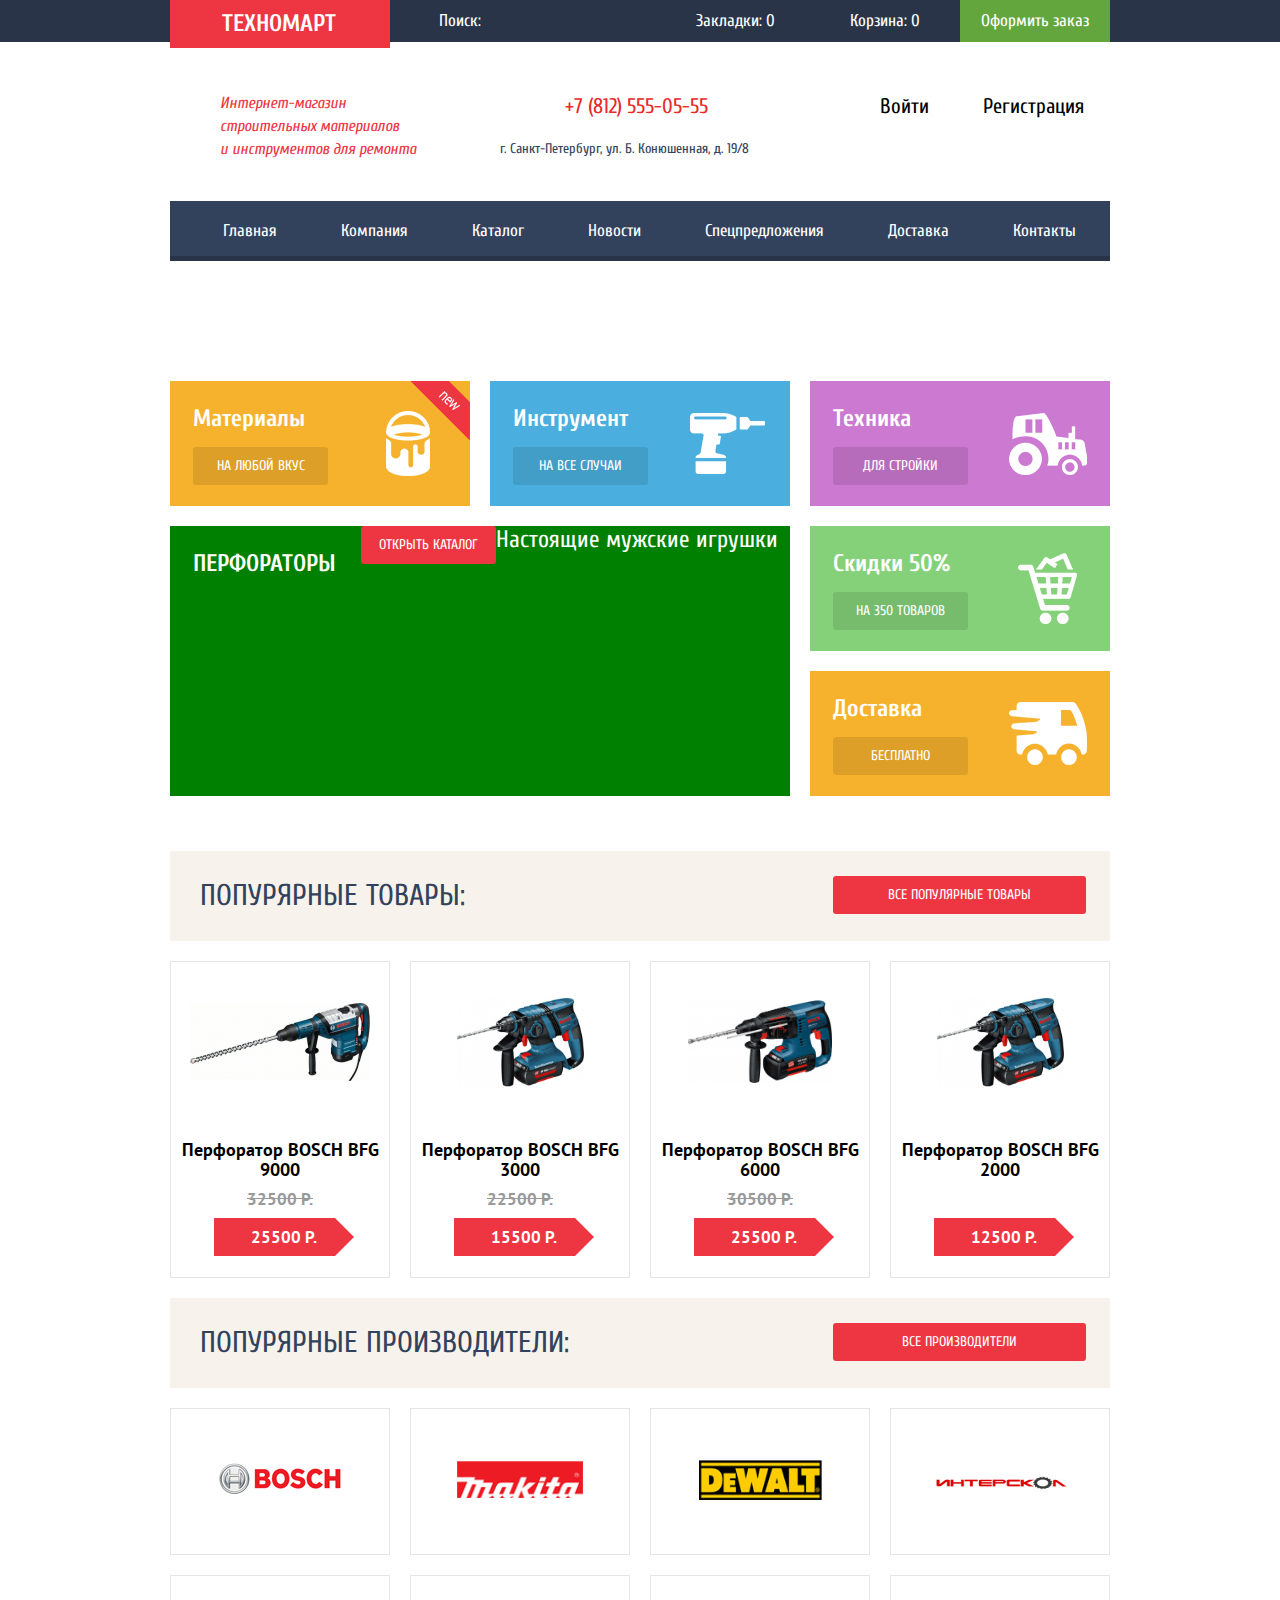
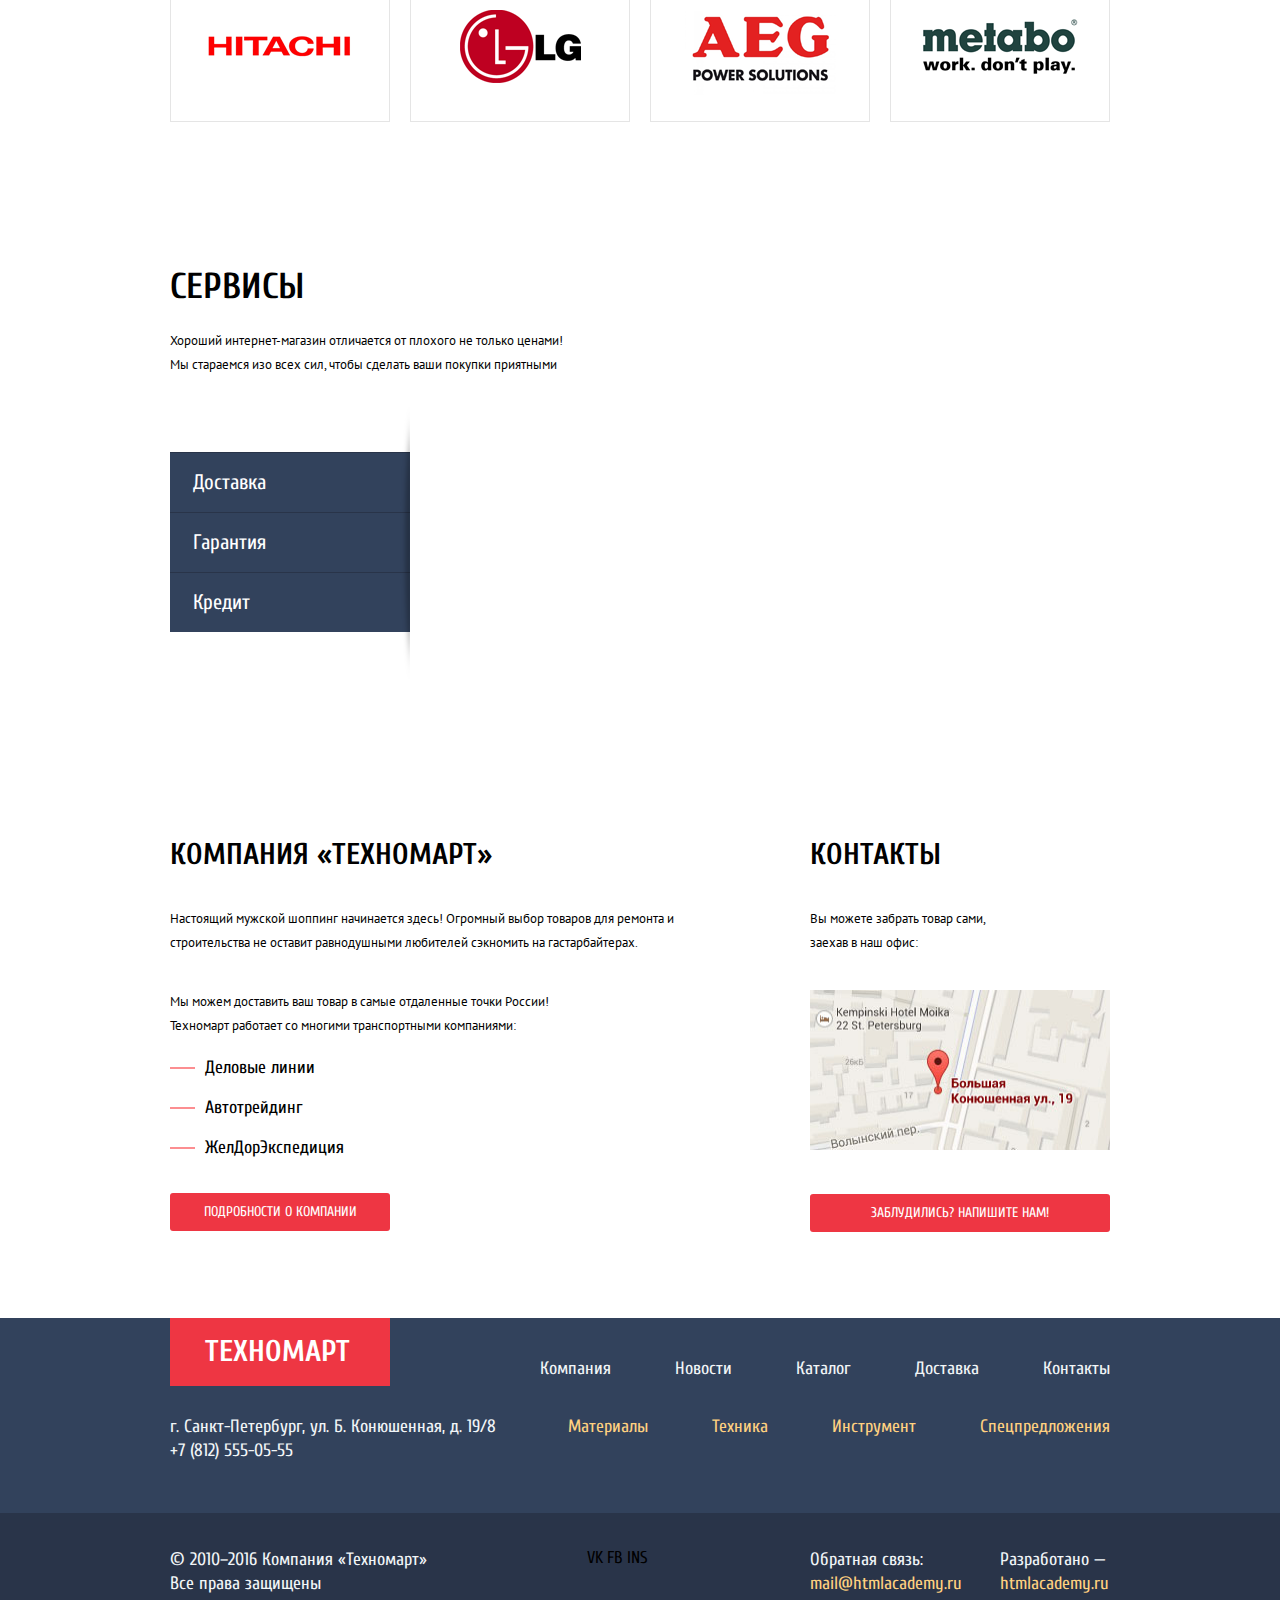
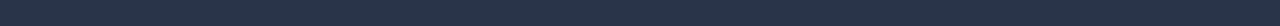
==== index.html @ 3b27ff7b "Revert "Revert "add: hovers, active""" ====
<!DOCTYPE HTML>
	<html lang="ru">
	<head>
		<meta charset="utf-8">
		<title>Техномарт</title>
		<link rel="stylesheet" type="text/css" href="css/style.css">
		<link href="https://fonts.googleapis.com/css?family=Cuprum" rel="stylesheet">
		<link href="https://fonts.googleapis.com/css?family=PT+Sans" rel="stylesheet">
	</head>
	<body>
		<header class="main-header">
			<div class="container">
				<div class="Order-menu fixclear">
					<div class="logo">ТЕХНОМАРТ</div>
					<form>
						<input type="search" name="search" class="search" placeholder="Поиск:"> 
					</form>
					<ul>
						<li><a href="#">Закладки: 0</a></li>
						<li><a href="#">Корзина: 0</a></li>
						<li><a href="#">Оформить заказ</a></li>
					</ul>
				</div>
			</div>
		</header>
		<article class="info-block fixclear">
			<div class="container">
				<section class="info-site">
					Интернет-магазин строительных материалов<br> и инструментов для ремонта 
				</section>
				<section class="info-address">
					<span>+7 (812) 555-05-55</span>
					<p>г. Санкт-Петербург, ул. Б. Конюшенная, д. 19/8</p>
				</section>
				<section class="user-block">
					<a href="#">Войти</a>
					<a href="#">Регистрация</a>
				</section>
			</div>
		</article>
			<div class="container">
				<nav class="main-menu">
					<ul>
						<li><a href="#">Главная</a></li>
						<li><a href="#">Компания</a></li>
						<li><a href="#">Каталог</a></li>
						<li><a href="#">Новости</a></li>
						<li><a href="#">Спецпредложения</a></li>
						<li><a href="#">Доставка</a></li>
						<li><a href="#">Контакты</a></li>
					</ul>
				</nav>
			</div>
		<main>
			<div class="container fixclear">
				<section class="services">
					<div class="services-Materials">
						<h2>Материалы</h2>
						<div></div>
						<a href="#">на любой вкус</a>
					</div>
					<div class="services-instrument">
						<h2>Инструмент</h2>
						<div></div>
						<a href="#">НА ВСЕ СЛУЧАИ</a>						
					</div>
					<div class="services-mechanism">
						<h2>Техника</h2>
						<div></div>
						<a href="#">для стройки</a>						
					</div>
					<div class="services-slider">
						<h2>ПЕРФОРАТОРЫ</h2>
						<span>Настоящие мужские игрушки</span>
						<a class="btn-slider" href="#">ОТКРЫТЬ КАТАЛОГ</a>
					</div>
					<div class="services-discounts">
						<h2>Скидки 50%</h2>
						<div></div>
						<a href="#">На 350 ТОВАРОВ</a>						
					</div>
					<div class="services-delivery">
						<h2>Доставка</h2>
						<div></div>
						<a href="#">бесплатно</a>						
					</div>
				</section>
			</div>
			<div class="container">
				<article class="products">
					<header class="products-header fixclear">
						<h2>Попурярные товары:</h2>
						<a class="btn" href="#">Все популярные товары</a>
					</header>
					<section class="products-items fixclear">
						<div class="goods">
							<div class="goods-img">
								<img src="img/snippet-32961.png" width="180" height="160">
							</div>
							<div class="goods-shade">
								<a href="#">КУПИТЬ</a>
								<a href="#">В ЗАКЛАДКИ</a>
							</div>
							<h3>Перфоратор BOSCH BFG 9000</h3>
							<span>32500 Р.</span>
							<b class="price">25500 Р.</b>
						</div>
						<div class="goods">
							<div class="goods-img">
								<img src="img/snippet-18927.png" width="127" height="113">
							</div>
							<div class="goods-shade">
								<a href="#">КУПИТЬ</a>
								<a href="#">В ЗАКЛАДКИ</a>
							</div>
							<h3>Перфоратор BOSCH BFG 3000</h3>
							<span>22500 Р.</span>
							<b class="price">15500 Р.</b>
						</div>
						<div class="goods">
							<div class="goods-img">
								<img src="img/snippet-945.png" width="144" height="128">
							</div>
							<div class="goods-shade">
								<a href="#">КУПИТЬ</a>
								<a href="#">В ЗАКЛАДКИ</a>
							</div>
							<h3>Перфоратор BOSCH BFG 6000</h3>
							<span>30500 Р.</span>
							<b class="price">25500 Р.</b>
						</div>
						<div class="goods">
							<div class="goods-img">
								<img src="img/snippet-18927.png" width="127" height="113">
							</div>
							<div class="goods-shade">
								<a href="#">КУПИТЬ</a>
								<a href="#">В ЗАКЛАДКИ</a>
							</div>
							<h3>Перфоратор BOSCH BFG 2000</h3>
							<b class="price">12500 Р.</b>
						</div>
					</section>
				</article>
				<section class="Manufacturers">
					<header class="Manufacturers-header fixclear">
						<h2>Попурярные производители:</h2>
						<a class="btn" href="#">Все производители</a>
					</header>
					<section class="Manufacturers-items fixclear">
						<a href="#"><div><img src="img/654365.png"></div></a>
						<a href="#"><div><img src="img/23213.png" width="126" height="37"></div></a>
						<a href="#"><div><img src="img/123.png" width="123" height="40"></div></a>
						<a href="#"><div><img src="img/43534.png" width="146" height="44"></div></a>
						<a href="#"><div><img src="img/2344564.png" width="169" height="31"></div></a>
						<a href="#"><div><img src="img/lg.png" width="121" height="73"></div></a>
						<a href="#"><div><img src="img/aeg.png" width="151" height="96"></div></a>
						<a href="#"><div><img src="img/meta.png" width="204" height="69"></div></a>
					</section>
				</section>
			</div>
			<div class="container">
				<section class="service">
					<h2>Сервисы</h2>
					<p>Хороший интернет-магазин отличается от плохого не только ценами! Мы стараемся изо всех сил, чтобы сделать ваши покупки приятными</p>
					<ul class="service-menu">
						<li><a href="#">Доставка</a>
							<ul>
								<li class="sub-menu">
									<h3>Доставка</h3>
									<p>Мы с удовольствием доставим ваш товар прямо<br> к вашему подъезду совершенно бесплатно!<br> Ведь мы неплохо заработаем,<br> поднимая его на ваш на этаж!</p>
									<img class="car" src="img/car.png">
								</li>
							</ul>
						</li>
						<li><a href="#">Гарантия</a></li>
						<li><a href="#">Кредит</a></li>
					</ul>
				</section>
			</div>
			<div class="container">
				<article class="company fixclear">
					<section class="info-company">
						<h2>КОМПАНИЯ «Техномарт»</h2>
						<p>Настоящий мужской шоппинг начинается здесь! Огромный выбор товаров для ремонта и строительства не оставит равнодушными любителей сэкномить на гастарбайтерах.</p>
						<p>Мы можем доставить ваш товар в самые отдаленные точки России!<br> Техномарт работает со многими транспортными компаниями:</p>
						<ul>
							<li>Деловые линии</li>
							<li>Автотрейдинг</li>
							<li>ЖелДорЭкспедиция</li>
						</ul>
						<a class="btn" href="#">Подробности о компании</a>
					</section>
					<section class="info-contact">
						<h2>КОНТАКТЫ</h2>
						<p>Вы можете забрать товар сами,<br> заехав в наш офис:</p>
						<img src="img/map.jpg" width="300" height="160">
						<a class="btn" href="#">Заблудились? Напишите нам!</a>
					</section>
				</article>
			</div>
		</main>
		<footer class="footer-main">
			<div class="container">
				<div class="footer-меню-first fixclear">
					<div class="logo">ТЕХНОМАРТ</div>
					<ul>
						<li><a href="#">Компания</a></li>
						<li><a href="#">Новости</a></li>
						<li><a href="#">Каталог</a></li>
						<li><a href="#">Доставка</a></li>
						<li><a href="#">Контакты</a></li>
					</ul>
				</div>
				<div class="footer-меню-second fixclear">
					<span>г. Санкт-Петербург, ул. Б. Конюшенная, д. 19/8<br>+7 (812) 555-05-55</span>
					<ul>
						<li><a href="#">Материалы</a></li>
						<li><a href="#">Техника</a></li>
						<li><a href="#">Инструмент</a></li>
						<li><a href="#">Спецпредложения</a></li>
					</ul>
				</div>
				<div class="footer-меню-third fixclear">
					<div>
						<p>© 2010–2016 Компания «Техномарт»<br>Все права защищены</p>
					</div>
					<div class="social">
						VK
						FB
						INS
					</div>
					<div class="Feedback">
						<div>
							<span>Обратная связь:</span>
							<a href="#">mail@htmlacademy.ru</a>
						</div>
						<div>
							<span>Разработано —</span>
							<a href="#">htmlacademy.ru</a>
						</div>
					</div>
				</div>
			</div>
		</footer>
	</body>
	</html>
---- css/style.css ----
body{
	padding: 0;
	margin: 0;
	font-family: 'Cuprum', sans-serif;
	font-size: 17px;	
}
.container{
	width: 940px;
	padding: 0 10px;
	margin: 0 auto;
}
.main-header{
	padding: 0;
	margin: 0;
	background: #293449;
}
.logo {
	float: left;
	width: 168px;
	padding-top: 12px;
	padding-bottom: 12px;
	padding-left: 52px;
	font-size: 24px;
	font-weight: bold;
	line-height: 24px;
	background: #ee3643;
	color: #ffffff;
}
.Order-menu .logo{
	position: absolute;
}
.search {
	float: left;
	width: 270px;
	margin-left: 220px;
	padding-left: 49px;
	padding-top: 12px;
	padding-bottom: 12px;
	padding-right: 0;
	border: none;
	font-family: 'Cuprum', sans-serif;
	font-size: 17px;
	line-height: 18px;
	background: #293449;
}
.search::-webkit-input-placeholder {
	color: #ffffff;
}
.search:hover,
.Order-menu a:hover {
	background: #212a3a;
}
.search:focus {
	background: #ffffff;
	outline-color: #ffffff;
}
.search:focus::-webkit-input-placeholder {
	color: transparent;
}
.Order-menu ul{
	float: left;
	width: 450px;
}
.Order-menu li{
	float: left;
	list-style: none;
}
.Order-menu a{
	display: block;
	width: 150px;
	padding-top: 12px;
	padding-bottom: 12px;
	line-height: 18px;
	text-align: center;
	color: #ffffff;
}
.Order-menu a:active {
	opacity: 0.4;
}
.Order-menu li:last-child a{
	background: #63a63e;
}
.Order-menu li:last-child a:hover{
	background: #5fbb2d;
}
.Order-menu li:last-child a:active {
	background: #518534;
}
a{
	text-decoration: none;
}
.fixclear::after{
	content: "";
	display: table;
	clear: both;
}
.info-site {
	float: left;
	padding-left: 50px;
	padding-right: 50px;
	padding-top: 50px;
	padding-bottom: 40px;
	width: 200px;
	font-style: italic;
	font-size: 16px;
	line-height: 23px;
	color: #ee3643;
}
.info-address {
	float: left;
	margin: 0 20px;
	padding-top: 55px;
	padding-left: 10px;
	padding-right: 35px;
	width: 255px;
}
.info-address span {
	margin-left: 65px;
	font-size: 21px;
	line-height: 18px;
	color: #e9292a;
}
.info-address p {
	margin-top: 20px;
	font-size: 14px;
	line-height: 24px;
	color: #32425c;
}
.user-block {
	float: left;
	padding-top: 55px;
	padding-left: 70px;
	padding-right: 25px;
}
.user-block a {
	font-size: 21px;
	line-height: 18px;
	color: #000000;
}
.user-block a:last-child {
	padding-left: 50px; 
}
.main-menu {
	background: #32425c;
	box-shadow: inset 0 -5px 0 0 #293449;
}
.main-menu ul,
.Order-menu ul{
	margin: 0;
	padding: 0;
}
.main-menu li {
	display: inline-block;
}
.main-menu a{
	display: block;
	padding-right: 30px;
	padding-left: 30px;
	height: 60px;
	vertical-align: middle;
	text-align: center;
	font-size: 17px;
	line-height: 60px;
	color: #ffffff;
}
.main-menu li:first-child a{
	padding-left: 53px;
}
.main-menu li:last-child a{
	padding-right: 34px;
}
.main-menu a:hover {
	background: #293449;
}
.main-menu a:active {
	background: #1d2739;
}
.services {
	margin-top: 120px;	
}
.services div {
	position: relative;
	float: left;
	width: 300px;
	min-height: 125px;
	margin-right: 20px;
	margin-bottom: 20px;
	font-size: 24px;
	color: #ffffff;
}
.services .services-Materials {
	background: #f6b22d;
}
.services .services-instrument {
	background: #4aafde;
}
.services .services-mechanism {
	margin-right: 0;
	background: #cc79d1;
}
.services .services-slider {
	width: 620px;
	height: 270px;
	background: green;
}
.services .services-discounts {
	margin-right: 0;
	background: #85d179;
}
.services .services-delivery {
	margin-right: 0;
	background: #f6b22d;
}
.services h2:first-of-type {
	float: left;
	margin: 0;
	padding-top: 23px;
	padding-left: 23px;
	padding-bottom: 13px;
	font-size: 24px;
	line-height: 30px;
	font-weight: bold;
}
.services a:first-of-type {
	float: left;
	width: 135px;
	padding-top: 10px;
	padding-bottom: 10px;
	margin-left: 23px;
	background: rgba(0, 0, 0, 0.1);
	border-radius: 3px;
	font-size: 14px;
	line-height: 18px;
	color: #ffffff;
	text-transform: uppercase;
	text-align: center;
}
.services a.btn-slider {
	margin-left: 25px;
	background: #ee3643;
}
.services a:first-of-type:hover {
	background: rgba(0, 0, 0, 0.2);
}
.services a:first-of-type:active {
	background: rgba(0, 0, 0, 0.3);
}
.services div div {
	float: right;
	margin: 0;
	width: 125px;
	min-height: 125px;
}
.services-Materials div {
	background: 
		url(../img/jsdbf.png) no-repeat 50% 50%,
		url(../img/new2.png) no-repeat 100% 0;
}
.services-instrument div {
	background: url(../img/vcxv.png) no-repeat 50% 50%;
}
.services-mechanism div {
	background: url(../img/bvcbvb.png) no-repeat 50% 50%;
}
.services-discounts div {
	background: url(../img/qws.png) no-repeat 50% 50%;
}
.services-delivery div {
	background: url(../img/gf.png) no-repeat 50% 50%;
}
.products {
	margin-top: 35px;
}
.products-header, 
.Manufacturers-header {
	background: #f7f3ec;
}
.products-header h2,
.Manufacturers-header h2{
	float: left;
	margin: 0;
	padding-left: 30px;
	padding-top: 30px;
	padding-bottom: 30px;
	font-size: 30px;
	font-weight: normal;
	line-height: 30px;
	text-transform: uppercase;
	color: #32425c;
}
.btn {
	float: right;
	width: 253px;
	margin-top: 25px;
	margin-right: 24px;
	padding-top: 10px;
	padding-bottom: 10px;
	background: #ee3643;
	border-radius: 3px;
	font-size: 14px;
	line-height: 18px;
	text-transform: uppercase;
	text-align: center;
	color: #ffffff;
}
.btn:hover,
.services a.btn-slider:hover {
	background: #ca2c37;
}
.btn:active,
.services a.btn-slider:hover {
	background: #ba2732;
}
.products-items > div {
	float: left;
	width: 218px;
	margin-top: 20px;
	margin-right: 20px;
	border: 1px solid #e5e5e5;
}
.products-items div:last-child {
	margin-right: 0;
}
.goods:last-child{
	background: url("../img/new.png") no-repeat 100% 0;
}
.goods-img{
	display: flex;
	min-height: 160px;
	margin: 0;	
}
.goods-shade {
	display: none;
	margin-top: 45px;
	margin-bottom: 50px;
	margin-left: 42px;
	margin-right: 43px;
}
.goods-shade a {
	display: block;
	padding-top: 10px;
	padding-bottom: 11px;
	padding-right: 45px;
	border-radius: 3px;
	font-size: 14px;
	line-height: 17px;
	text-transform: uppercase;
}
.goods:hover .goods-img {
	display: none;
}
.goods:hover .goods-shade {
	display: block;
}
.goods:hover {
	box-shadow: 0 10px 25px 0 rgba(41, 52, 73, 0.5);
}
.goods-shade a:first-child {
	padding-left: 49px;
	background: #63a63e;
	box-shadow: inset 0 -3px 0 0 #367315;
	color: #ffffff;
}
.goods-shade a:last-child {
	margin-top: 7px;
	padding-left: 36px;
	padding-right: 29px;
	color: #32425c;
	box-shadow: 
		inset 3px 3px 0 0 #63a63e,
		inset -3px -3px 0 0 #63a63e; 	
}
.goods-shade a:first-child:hover {
	background: #5fbb2d;
}
.goods-shade a:first-child:active {
	background: #518534;
	box-shadow: none;
}
.goods-shade a:last-child:hover {
	box-shadow: 
		inset 3px 3px 0 0 #32425c,
		inset -3px -3px 0 0 #32425c; 
}
.goods-shade a:last-child:active {
	opacity: 0.3; 
}
.goods img {
	display: block;
	margin: auto;
}
.goods h3 {
	margin-bottom: 10px;
	font-family: 'PT Sans', sans-serif;
	font-size: 18px;
	font-weight: bold;
	line-height: 20px;
	text-align: center;
}
.goods span {
	display: block;
	font-family: 'PT Sans', sans-serif;
	font-size: 17px;
	font-weight: bold;
	line-height: 18px;
	text-align: center;
	text-decoration: line-through;
	color: #999999;
}
.goods .price {
	display: block;
	position: relative;
	margin-left: 43px;
	margin-top: 10px;
	margin-bottom: 21px;
	width: 140px;
	min-height: 38px;
	font-family: 'PT Sans', sans-serif;
	font-size: 17px;
	font-weight: bold;
	line-height: 38px;
	text-align: center;
	background-image: linear-gradient(to right, #ee3643 121px, transparent 19px);
	color: #ffffff;	
}
.goods:last-child .price{
	margin-top: 38px;
}
.goods .price::after {
	content: "";
	position: absolute;
	right: 0px;
	border: 19px solid #ee3643;
	border-right-width: 0;
	border-left-color: #ee3643;
	border-top-color: transparent;
	border-bottom-color: transparent;
}
.Manufacturers {
	margin-top: 20px;
}
.Manufacturers-items {
	margin-top: 20px;
}
.Manufacturers-items a {
	float: left;
	display: table;
	width: 218px;
	min-height: 145px;
	margin-right: 20px;
	margin-bottom: 20px;
	border: 1px solid #e5e5e5;
}
.Manufacturers-items a:nth-child(4n+4) {
	margin-right: 0;
}
.Manufacturers-items a:hover {
	box-shadow: 0 10px 25px 0 rgba(41, 52, 73, 0.5);
}
.Manufacturers-items a:active {
	box-shadow: 0 4px 10px 0 rgba(41, 52, 73, 0.5);
	opacity: 0.3;
}
.Manufacturers-items div {
	display: table-cell;
	vertical-align: middle;
	text-align: center;
}
.service {
	margin-top: 133px;
}
.service h2 {
	font-size: 36px;
	line-height: 24px;
	text-transform: uppercase;
}
.service p {
	display: block;
	width: 405px;
	font-family: 'PT Sans', sans-serif;
	font-size: 13px;
	line-height: 24px;
}
.service-menu {
	margin-top: 75px;
	padding-left: 0;
}
.service-menu li:nth-child(2)::after {
	content: "";
	position: absolute;
	top: -105px;
	left: 230px;
	width: 10px;
	height: 272px;
	background: url("../img/09879.png") no-repeat;	
	z-index: 10;
}
.service-menu li{
	position: relative;
	display: block;
	margin: 0;
	width: 240px;
	list-style: none;
}
.service-menu a {
	display: block;
	color: #ffffff;
	padding-top: 18px;
	padding-bottom: 18px;
	padding-left: 23px;
	font-size: 21px;
	list-style: 30px;
	background: #32425c;
	box-shadow: inset 0 1px 0 0 #293449;
}
.service-menu > li > ul > li {
	display: none;
	position: absolute;
	left: 320px;
	top: 0;
}
.sub-menu h3{
	margin-top: 10px;
	font-size: 36px;
	line-height: 24px;
	color: #32425c;
	text-transform: uppercase;
}
.sub-menu p{
	font-family: 'PT Sans', sans-serif;
	font-size: 13px;
	line-height: 24px;
}
.sub-menu .car{
	position: absolute;
	top: 20px;
	left: 150px;
}
.service-menu li:hover li{
	display: block;
}
.service-menu li:hover a{
	background: #ffffff;
	color: #32425c;
	box-shadow: none;
}

.company {
	margin-top: 180px;
}
.info-company {
	position: relative;
	float: left;
	width: 520px;
}
.info-company h2,
.info-contact h2{
	font-size: 30px;
	text-transform: uppercase;
}
.info-company p,
.info-contact p{
	margin-top: 35px;
	font-family: 'PT Sans', sans-serif;
	font-size: 13px;
	line-height: 24px;
}
.info-company ul {
	padding-left: 35px;
}
.info-company li{
	margin-top: 20px;
	font-size: 18px;
	line-height: 20px;
	list-style: none;
}
.info-company li::before {
	content: "";
	position: absolute;
	left: 0;
	width: 25px;
	height: 2px;
	background: #fc8e91;
}
.info-company li:first-child::before {
	top: 255px;
}
.info-company li:nth-child(2)::before {
	top: 295px;
}
.info-company li:last-child::before {
	top: 335px;
}
.info-company .btn {
	float: left;
	margin-top: 18px;
	width: 220px;
}
.info-contact {
	float: right;
	width: 300px;
}
.info-contact img {
	margin-top: 22px;
}
.info-contact .btn {
	width: 300px;
	margin-top: 40px;
	margin-right: 0;
}
.footer-main {
	margin-top: 86px;
	background-image: linear-gradient(#32425c 195px, #293449 107px)
}
.footer-main a,
.footer-main p,
.footer-main span {
	font-size: 18px;
	line-height: 24px;
	color: #f1f5f7;
}
.footer-main .logo {
	width: 185px;
	padding-top: 19px;
	padding-bottom: 19px;
	padding-left: 35px;
	font-size: 30px;
	line-height: 30px;
}
.footer-меню-first ul,
.footer-меню-second ul {
	float: right;
	margin: 0;
}
.footer-меню-first li {
	display: inline-block;
	padding-left: 60px;
	padding-top: 39px;
}
.footer-меню-second span {
	float: left;
	padding-top: 29px;
}
.footer-меню-second li {
	display: inline-block;
	padding-left: 60px;
	list-style: none;
}
.footer-меню-second li:first-child {
	padding-left: 0;
	padding-top: 29px;
}
.footer-меню-second a {
	color: #ffd180;
}
.footer-меню-third {
	margin-top: 85px;
	padding-bottom: 30px;
}
.footer-меню-third div {
	float: left;
}
.footer-меню-third p {
	margin: 0;
}
.footer-меню-third .social {
	margin-left: 160px;
}
.footer-меню-third .Feedback {
	float: right;
	width: 300px;
}
.Feedback div {
	width: 140px;
}
.Feedback a {
	color: #ffd180;
}
.Feedback div:last-child {
	width: 110px;
	margin-left: 50px;
}
.footer-main li a:hover,
.Feedback a:hover {
	text-decoration: underline;
}
.footer-main li a:active {
	opacity: 0.5;
}
.Feedback a:active {
	color: #e13643;
}
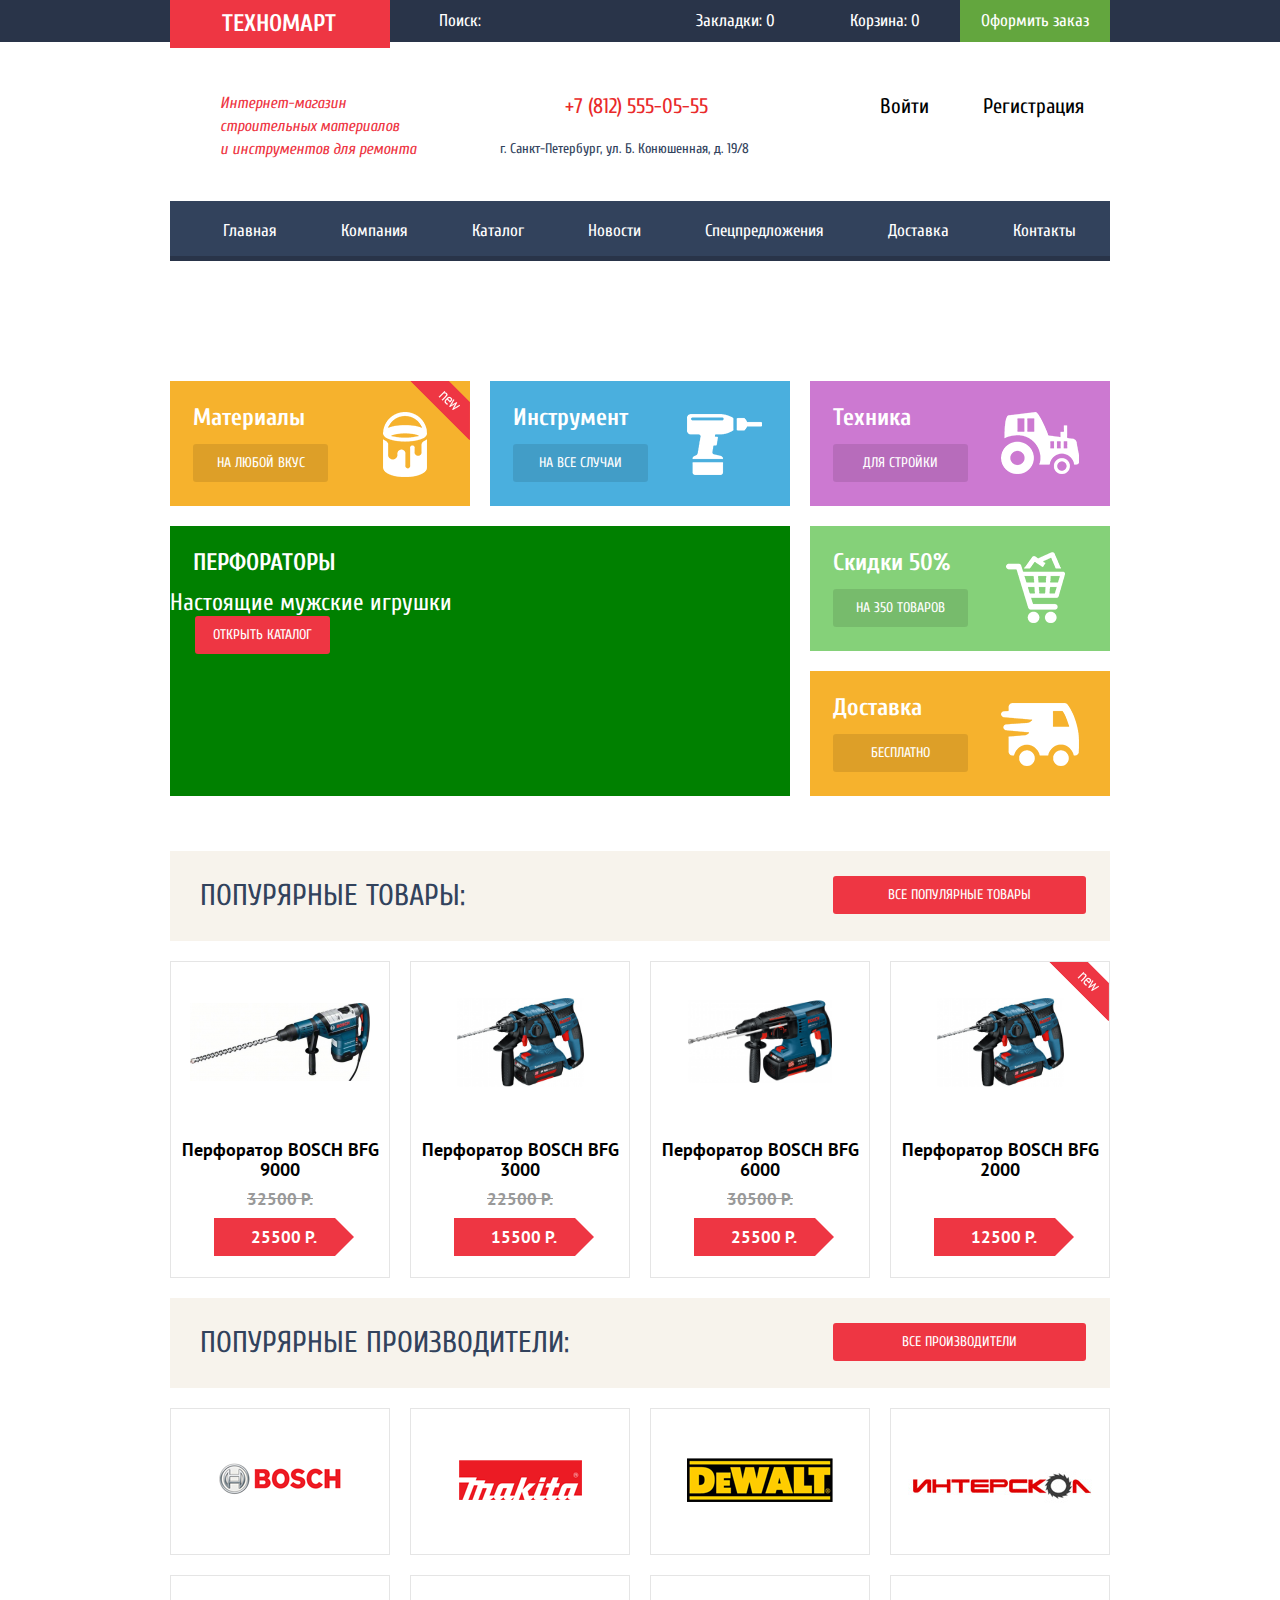
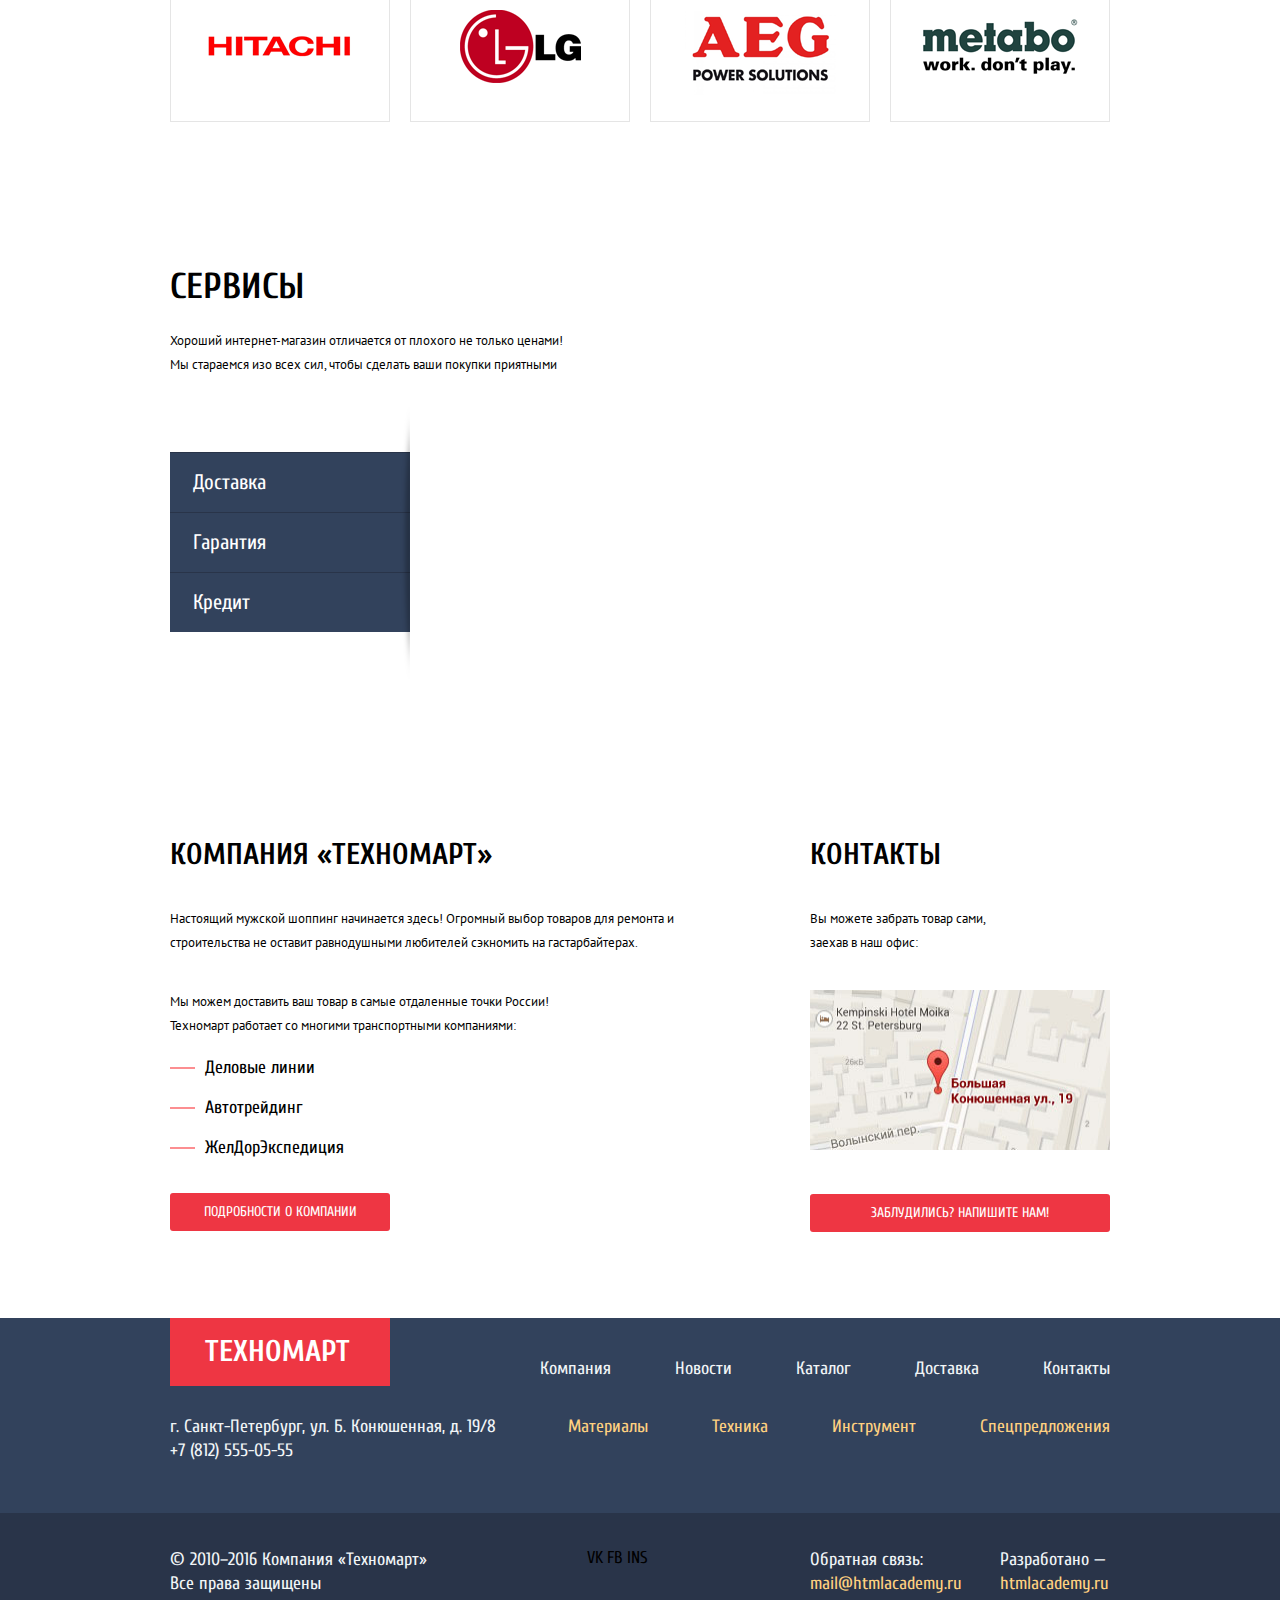
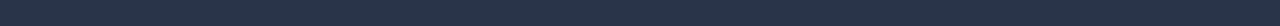
==== commit 50df5e9d: "+ sprites" ====
--- a/index.html
+++ b/index.html
@@ -54,34 +54,29 @@
 		<main>
 			<div class="container fixclear">
 				<section class="services">
-					<div class="services-Materials">
+					<div class="services-Materials services-position-img">
 						<h2>Материалы</h2>
-						<div></div>
 						<a href="#">на любой вкус</a>
 					</div>
-					<div class="services-instrument">
+					<div class="services-instrument services-position-img">
 						<h2>Инструмент</h2>
-						<div></div>
 						<a href="#">НА ВСЕ СЛУЧАИ</a>						
 					</div>
-					<div class="services-mechanism">
+					<div class="services-mechanism services-position-img">
 						<h2>Техника</h2>
-						<div></div>
 						<a href="#">для стройки</a>						
 					</div>
-					<div class="services-slider">
+					<div class="services-slider services-position-img">
 						<h2>ПЕРФОРАТОРЫ</h2>
 						<span>Настоящие мужские игрушки</span>
 						<a class="btn-slider" href="#">ОТКРЫТЬ КАТАЛОГ</a>
 					</div>
-					<div class="services-discounts">
+					<div class="services-discounts services-position-img">
 						<h2>Скидки 50%</h2>
-						<div></div>
 						<a href="#">На 350 ТОВАРОВ</a>						
 					</div>
-					<div class="services-delivery">
+					<div class="services-delivery services-position-img">
 						<h2>Доставка</h2>
-						<div></div>
 						<a href="#">бесплатно</a>						
 					</div>
 				</section>
@@ -95,7 +90,7 @@
 					<section class="products-items fixclear">
 						<div class="goods">
 							<div class="goods-img">
-								<img src="img/snippet-32961.png" width="180" height="160">
+								<img src="img/snippet-32961.png" width="180" height="160" alt="Перфоратор BOSCH BFG 9000">
 							</div>
 							<div class="goods-shade">
 								<a href="#">КУПИТЬ</a>
@@ -107,7 +102,7 @@
 						</div>
 						<div class="goods">
 							<div class="goods-img">
-								<img src="img/snippet-18927.png" width="127" height="113">
+								<img src="img/snippet-18927.png" width="127" height="113" alt="Перфоратор BOSCH BFG 3000">
 							</div>
 							<div class="goods-shade">
 								<a href="#">КУПИТЬ</a>
@@ -119,7 +114,7 @@
 						</div>
 						<div class="goods">
 							<div class="goods-img">
-								<img src="img/snippet-945.png" width="144" height="128">
+								<img src="img/snippet-945.png" width="144" height="128" alt="Перфоратор BOSCH BFG 6000">
 							</div>
 							<div class="goods-shade">
 								<a href="#">КУПИТЬ</a>
@@ -131,7 +126,7 @@
 						</div>
 						<div class="goods">
 							<div class="goods-img">
-								<img src="img/snippet-18927.png" width="127" height="113">
+								<img src="img/snippet-18927.png" width="127" height="113" alt="Перфоратор BOSCH BFG 2000">
 							</div>
 							<div class="goods-shade">
 								<a href="#">КУПИТЬ</a>
@@ -148,14 +143,14 @@
 						<a class="btn" href="#">Все производители</a>
 					</header>
 					<section class="Manufacturers-items fixclear">
-						<a href="#"><div><img src="img/654365.png"></div></a>
-						<a href="#"><div><img src="img/23213.png" width="126" height="37"></div></a>
-						<a href="#"><div><img src="img/123.png" width="123" height="40"></div></a>
-						<a href="#"><div><img src="img/43534.png" width="146" height="44"></div></a>
-						<a href="#"><div><img src="img/2344564.png" width="169" height="31"></div></a>
-						<a href="#"><div><img src="img/lg.png" width="121" height="73"></div></a>
-						<a href="#"><div><img src="img/aeg.png" width="151" height="96"></div></a>
-						<a href="#"><div><img src="img/meta.png" width="204" height="69"></div></a>
+						<a href="#"><div><img src="img/654365.png" width="126" height="37" alt="Bosch"></div></a>
+						<a href="#"><div><img src="img/23213.png" width="123" height="40" alt="Makita"></div></a>
+						<a href="#"><div><img src="img/123.png" width="146" height="44" alt="DeWALT"></div></a>
+						<a href="#"><div><img src="img/43534.png" width="200" height="88" alt="Интерскол"></div></a>
+						<a href="#"><div><img src="img/2344564.png" width="169" height="31" alt="Hitachi"></div></a>
+						<a href="#"><div><img src="img/lg.png" width="121" height="73" alt="LG"></div></a>
+						<a href="#"><div><img src="img/aeg.png" width="151" height="96" alt="AEG"></div></a>
+						<a href="#"><div><img src="img/meta.png" width="204" height="69" alt="Metabo"></div></a>
 					</section>
 				</section>
 			</div>
@@ -169,7 +164,7 @@
 								<li class="sub-menu">
 									<h3>Доставка</h3>
 									<p>Мы с удовольствием доставим ваш товар прямо<br> к вашему подъезду совершенно бесплатно!<br> Ведь мы неплохо заработаем,<br> поднимая его на ваш на этаж!</p>
-									<img class="car" src="img/car.png">
+									<img class="car" src="img/car.png" alt="Картинка машины">
 								</li>
 							</ul>
 						</li>
@@ -194,7 +189,7 @@
 					<section class="info-contact">
 						<h2>КОНТАКТЫ</h2>
 						<p>Вы можете забрать товар сами,<br> заехав в наш офис:</p>
-						<img src="img/map.jpg" width="300" height="160">
+						<img src="img/map.jpg" width="300" height="160" alt="Карта">
 						<a class="btn" href="#">Заблудились? Напишите нам!</a>
 					</section>
 				</article>
--- a/css/style.css
+++ b/css/style.css
@@ -212,17 +212,17 @@
 	background: #f6b22d;
 }
 .services h2:first-of-type {
-	float: left;
+	display: block;
 	margin: 0;
-	padding-top: 23px;
+	padding-top: 22px;
 	padding-left: 23px;
-	padding-bottom: 13px;
+	padding-bottom: 11px;
 	font-size: 24px;
 	line-height: 30px;
 	font-weight: bold;
 }
 .services a:first-of-type {
-	float: left;
+	display: block;
 	width: 135px;
 	padding-top: 10px;
 	padding-bottom: 10px;
@@ -245,28 +245,58 @@
 .services a:first-of-type:active {
 	background: rgba(0, 0, 0, 0.3);
 }
-.services div div {
-	float: right;
-	margin: 0;
-	width: 125px;
-	min-height: 125px;
-}
-.services-Materials div {
-	background: 
-		url(../img/jsdbf.png) no-repeat 50% 50%,
-		url(../img/new2.png) no-repeat 100% 0;
-}
-.services-instrument div {
-	background: url(../img/vcxv.png) no-repeat 50% 50%;
-}
-.services-mechanism div {
-	background: url(../img/bvcbvb.png) no-repeat 50% 50%;
-}
-.services-discounts div {
-	background: url(../img/qws.png) no-repeat 50% 50%;
-}
-.services-delivery div {
-	background: url(../img/gf.png) no-repeat 50% 50%;
+.services-position-img {
+	position: relative;
+}
+.services-Materials::before {
+	content: "";
+	position: absolute;
+	top: 0;
+	right: 0;
+	width: 60px;
+	height: 59px;
+	background: url("../img/sprites.png") no-repeat;
+	background-position: -141px -64px;
+}
+.services-position-img::after {
+	content: "";
+	position: absolute;
+	background: url("../img/sprites.png") no-repeat;
+}
+.services-Materials::after {
+	top: 31px;
+	right: 43px;
+	width: 44px;
+	height: 65px;
+	background-position: 0 0;
+}
+.services-instrument::after {
+	top: 33px;
+	right: 28px;
+	width: 75px;
+	height: 61px;
+	background-position: 0 -67px;
+}
+.services-mechanism::after {
+	top: 31px;
+	right: 31px;
+	width: 78px;
+	height: 62px;
+	background-position: -132px 0;
+}
+.services-discounts::after {
+	top: 26px;
+	right: 45px;
+	width: 59px;
+	height: 72px;
+	background-position: -79px -67px;
+}
+.services-delivery::after {
+	top: 32px;
+	right: 31px;
+	width: 78px;
+	height: 63px;
+	background-position: -49px 0;
 }
 .products {
 	margin-top: 35px;
@@ -321,8 +351,20 @@
 .products-items div:last-child {
 	margin-right: 0;
 }
-.goods:last-child{
-	background: url("../img/new.png") no-repeat 100% 0;
+
+.goods:last-child {
+	position: relative;
+}
+.goods:last-child::after{
+	content: "";
+	position: absolute;
+	top: 0;
+	right: 0;
+	width: 60px;
+	height: 59px;
+	background-color: red;
+ 	background: url("../img/sprites.png") no-repeat;
+	background-position: -4px -132px;
 }
 .goods-img{
 	display: flex;
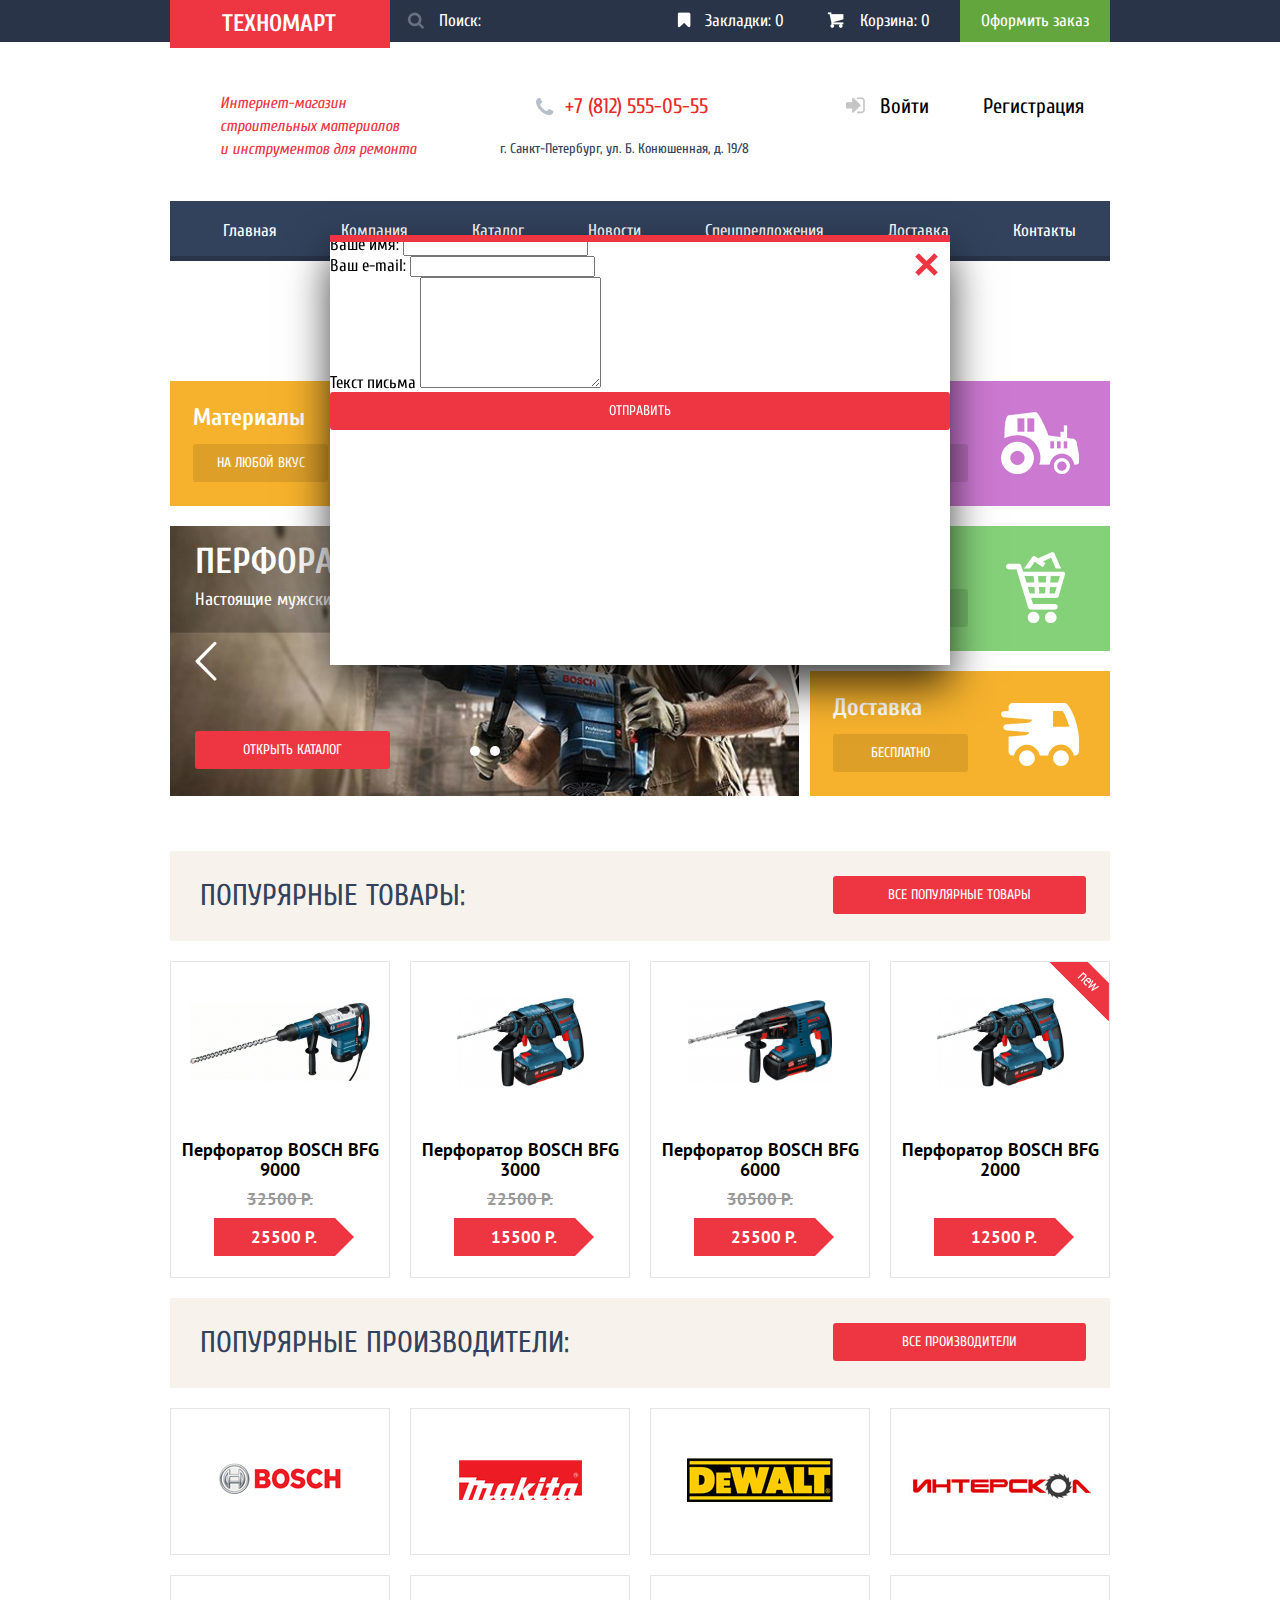
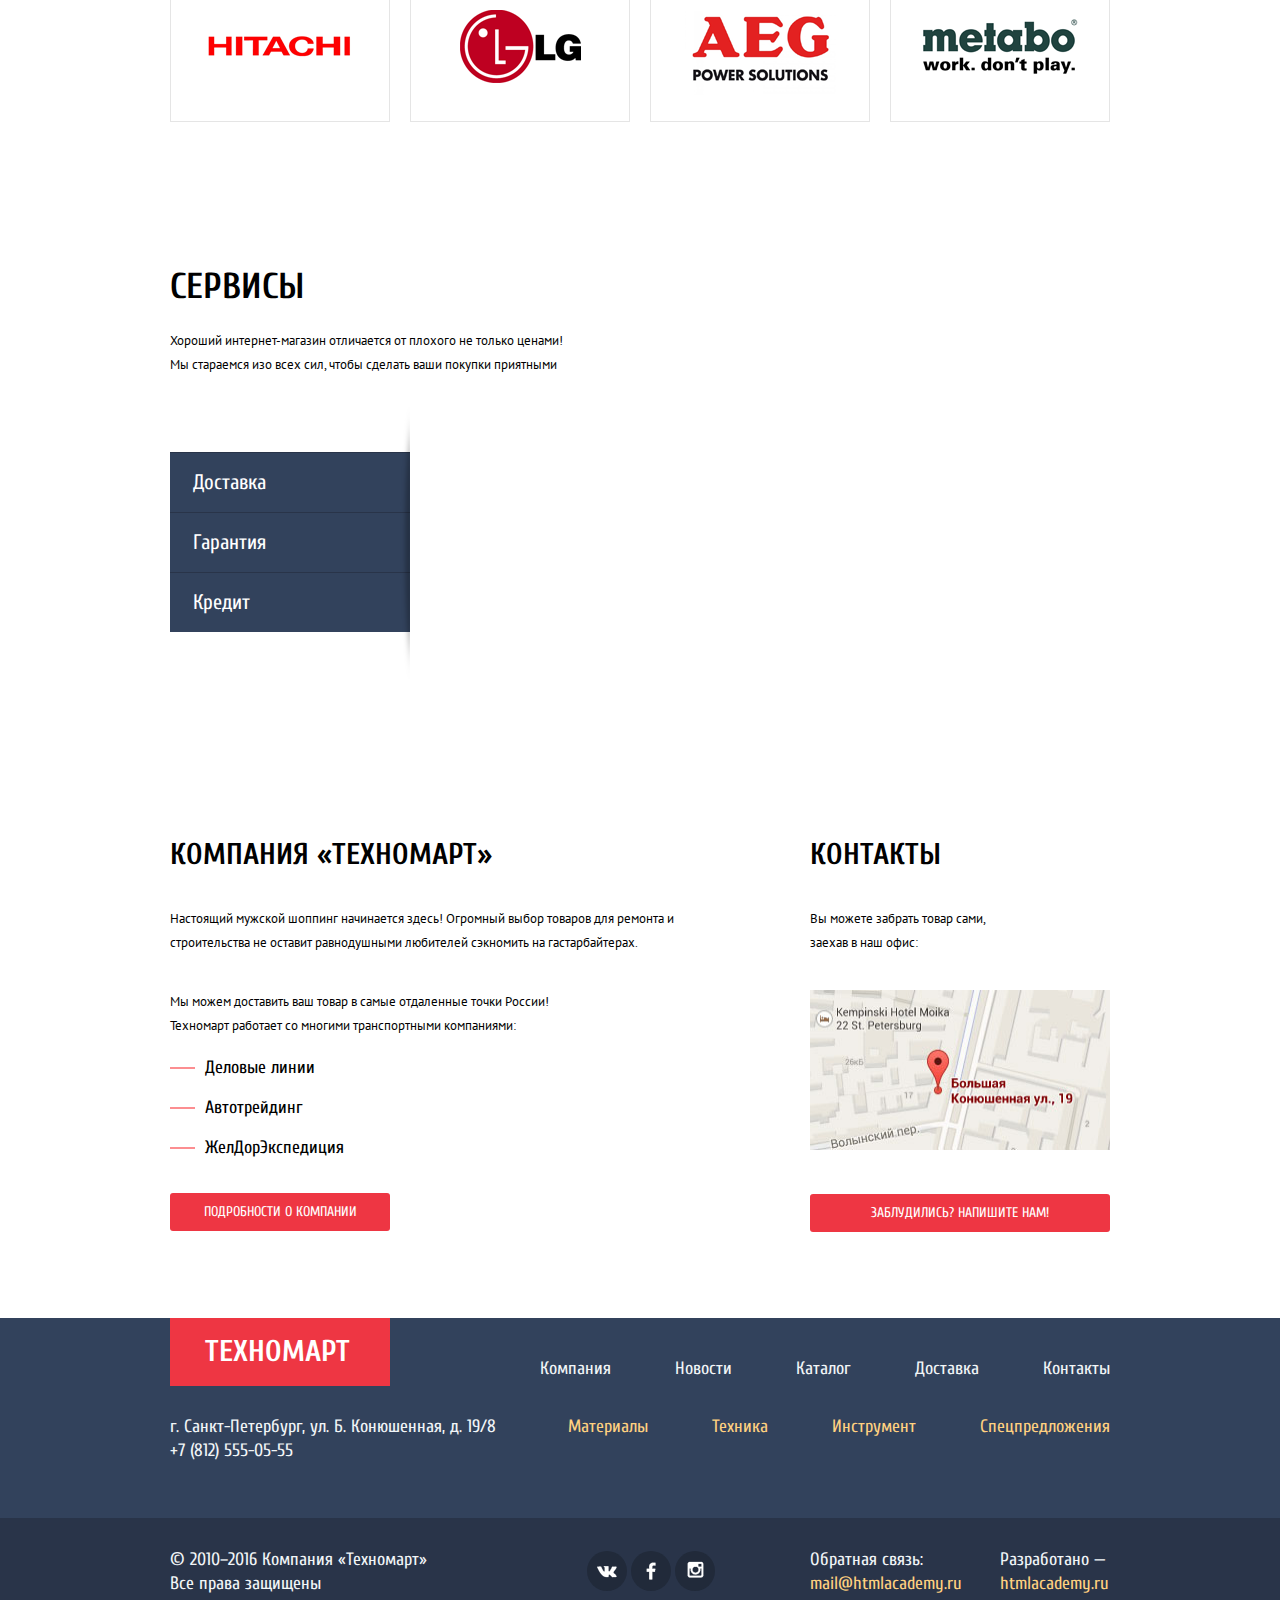
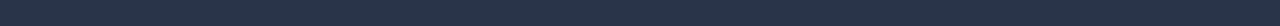
==== commit 7dbd3f25: "decoration elements + popup" ====
--- a/index.html
+++ b/index.html
@@ -10,14 +10,14 @@
 	<body>
 		<header class="main-header">
 			<div class="container">
-				<div class="Order-menu fixclear">
+				<div class="order-menu fixclear">
 					<div class="logo">ТЕХНОМАРТ</div>
-					<form>
+					<form class="icon-search">
 						<input type="search" name="search" class="search" placeholder="Поиск:"> 
 					</form>
 					<ul>
-						<li><a href="#">Закладки: 0</a></li>
-						<li><a href="#">Корзина: 0</a></li>
+						<li><a href="#" class="Bookmarks">Закладки: 0</a></li>
+						<li><a href="#" class="basket">Корзина: 0</a></li>
 						<li><a href="#">Оформить заказ</a></li>
 					</ul>
 				</div>
@@ -33,8 +33,8 @@
 					<p>г. Санкт-Петербург, ул. Б. Конюшенная, д. 19/8</p>
 				</section>
 				<section class="user-block">
-					<a href="#">Войти</a>
-					<a href="#">Регистрация</a>
+					<a href="#" class="login">Войти</a>
+					<a href="#" class="registration">Регистрация</a>
 				</section>
 			</div>
 		</article>
@@ -56,28 +56,36 @@
 				<section class="services">
 					<div class="services-Materials services-position-img">
 						<h2>Материалы</h2>
-						<a href="#">на любой вкус</a>
+						<a href="#" class="btn btn-services">на любой вкус</a>
 					</div>
 					<div class="services-instrument services-position-img">
 						<h2>Инструмент</h2>
-						<a href="#">НА ВСЕ СЛУЧАИ</a>						
+						<a href="#" class="btn btn-services">НА ВСЕ СЛУЧАИ</a>						
 					</div>
 					<div class="services-mechanism services-position-img">
 						<h2>Техника</h2>
-						<a href="#">для стройки</a>						
+						<a href="#" class="btn btn-services">для стройки</a>						
 					</div>
 					<div class="services-slider services-position-img">
-						<h2>ПЕРФОРАТОРЫ</h2>
+						<img src="img/slader-photo.jpg"  wigth="620" height="270" alt="Мужик с перфоратором">
+						<img src="img/slader-photo2.jpg" class="slider-2" wigth="620" height="270" alt="Мужик с дрелью">
+						<h2 >ПЕРФОРАТОРЫ</h2>
+						<h2 class="slider-2">ДРЕЛИ</h2>
 						<span>Настоящие мужские игрушки</span>
-						<a class="btn-slider" href="#">ОТКРЫТЬ КАТАЛОГ</a>
+						<span class="slider-2">Соседям на радость!</span>
+						<div class="selector-slider prev-slider"></div>
+						<div class="selector-slider next-slider"></div>
+						<a class="btn btn-slider" href="#">ОТКРЫТЬ КАТАЛОГ</a>
+						<div class="marker marker-1"></div>
+						<div class="marker marker-2"></div>
 					</div>
 					<div class="services-discounts services-position-img">
 						<h2>Скидки 50%</h2>
-						<a href="#">На 350 ТОВАРОВ</a>						
+						<a href="#" class="btn btn-services">На 350 ТОВАРОВ</a>						
 					</div>
 					<div class="services-delivery services-position-img">
 						<h2>Доставка</h2>
-						<a href="#">бесплатно</a>						
+						<a href="#" class="btn btn-services">бесплатно</a>						
 					</div>
 				</section>
 			</div>
@@ -85,7 +93,7 @@
 				<article class="products">
 					<header class="products-header fixclear">
 						<h2>Попурярные товары:</h2>
-						<a class="btn" href="#">Все популярные товары</a>
+						<a class="btn btn-products" href="#">Все популярные товары</a>
 					</header>
 					<section class="products-items fixclear">
 						<div class="goods">
@@ -140,7 +148,7 @@
 				<section class="Manufacturers">
 					<header class="Manufacturers-header fixclear">
 						<h2>Попурярные производители:</h2>
-						<a class="btn" href="#">Все производители</a>
+						<a class="btn btn-products" href="#">Все производители</a>
 					</header>
 					<section class="Manufacturers-items fixclear">
 						<a href="#"><div><img src="img/654365.png" width="126" height="37" alt="Bosch"></div></a>
@@ -159,17 +167,34 @@
 					<h2>Сервисы</h2>
 					<p>Хороший интернет-магазин отличается от плохого не только ценами! Мы стараемся изо всех сил, чтобы сделать ваши покупки приятными</p>
 					<ul class="service-menu">
-						<li><a href="#">Доставка</a>
+						<li class="delivery"><a href="#">Доставка</a>
 							<ul>
 								<li class="sub-menu">
 									<h3>Доставка</h3>
 									<p>Мы с удовольствием доставим ваш товар прямо<br> к вашему подъезду совершенно бесплатно!<br> Ведь мы неплохо заработаем,<br> поднимая его на ваш на этаж!</p>
-									<img class="car" src="img/car.png" alt="Картинка машины">
+									<div class="car-img"></div>
 								</li>
 							</ul>
 						</li>
-						<li><a href="#">Гарантия</a></li>
-						<li><a href="#">Кредит</a></li>
+						<li class="guarantee"><a href="#">Гарантия</a>
+							<ul>
+								<li class="sub-menu">
+									<h3>Гарантия</h3>
+									<p>Если купленный у нас товар поломается или заискрит,<br> а также в случае пожара, спровоцированного его возгаранием,  вы всегда можете быть уверены в нашей гарантии. Мы обменяем сгоревший товар на новый.<br> Дом уж восстановите как-нибудь сами.</p>
+									<div class="medal-img"></div>
+								</li>
+							</ul>
+						</li>
+						<li class="credit"><a href="#">Кредит</a>
+							<ul>
+								<li class="sub-menu">
+									<h3>Кредит</h3>
+									<p>Залезть в долговую яму стало проще!<br> Кредитные консультанты придут вам на помощь.</p>
+									<div class="credit-img"></div>
+									<a href="#" class="btn credit-btn">ОТПРАВИТЬ ЗАЯВКУ</a>
+								</li>
+							</ul>
+						</li>
 					</ul>
 				</section>
 			</div>
@@ -189,7 +214,7 @@
 					<section class="info-contact">
 						<h2>КОНТАКТЫ</h2>
 						<p>Вы можете забрать товар сами,<br> заехав в наш офис:</p>
-						<img src="img/map.jpg" width="300" height="160" alt="Карта">
+						<a href="#" class="map-mini"><img src="img/map.jpg" width="300" height="160" alt="Карта"></a>
 						<a class="btn" href="#">Заблудились? Напишите нам!</a>
 					</section>
 				</article>
@@ -220,11 +245,11 @@
 					<div>
 						<p>© 2010–2016 Компания «Техномарт»<br>Все права защищены</p>
 					</div>
-					<div class="social">
-						VK
-						FB
-						INS
-					</div>
+					<ul class="social">
+						<li><a href="#" class="vk">VK</a></li>
+						<li><a href="#" class="fb">FB</a></li>
+						<li><a href="#" class="ins">INS</a></li>
+					</ul>
 					<div class="Feedback">
 						<div>
 							<span>Обратная связь:</span>
@@ -238,5 +263,26 @@
 				</div>
 			</div>
 		</footer>
+		<div class="modal-content-map">
+			<batton class="modal-content-close" type="batton" title="Закрить"></batton>
+			<iframe src="https://www.google.com/maps/embed?pb=!1m18!1m12!1m3!1d2826.430448215261!2d30.316864232929966!3d59.93897616426187!2m3!1f0!2f0!3f0!3m2!1i1024!2i768!4f13.1!3m3!1m2!1s0x4696310fca5ba729%3A0xea9c53d4493c879f!2z0JHQvtC70YzRiNCw0Y8g0JrQvtC90Y7RiNC10L3QvdCw0Y8g0YPQuy4sIDE5LCDQodCw0L3QutGCLdCf0LXRgtC10YDQsdGD0YDQsywg0KDQvtGB0ZbRjywgMTkxMTg2!5e0!3m2!1suk!2sua!4v1492457828233" width="940" height="445" frameborder="0" style="border:0" allowfullscreen></iframe>
+		</div>
+		<div class="modal-overlay"></div>
+		<div class="modal-content">
+			<batton class="modal-content-close" type="batton" title="Закрить"></batton>
+			<form action="#" method="post">
+				<div class="form-name">
+					<label for="name">Ваше имя:</label>
+					<input type="text" name="name" id="name">
+				</div>
+				<div>
+					<label for="email">Ваш e-mail:</label>
+					<input type="email" name="email" id="email">
+				</div>
+				<label for="comment">Текст письма</label>
+				<textarea name="comment" id="comment" rows="7"></textarea>
+				<a href="#" class="btn">ОТПРАВИТЬ</a>
+			</form>
+		</div>
 	</body>
 	</html>--- a/css/style.css
+++ b/css/style.css
@@ -26,7 +26,7 @@
 	background: #ee3643;
 	color: #ffffff;
 }
-.Order-menu .logo{
+.order-menu .logo{
 	position: absolute;
 }
 .search {
@@ -43,11 +43,32 @@
 	line-height: 18px;
 	background: #293449;
 }
+.icon-search {
+	position: relative;
+}
+.icon-search::after {
+	content: "";
+	position: absolute;
+	left: 237px;
+	top: 12px;
+	width: 17px;
+	height: 17px;
+	background: url("../img/sprites.png") no-repeat;
+	background-position: -80px -32px;
+	opacity: 0.3;
+}
 .search::-webkit-input-placeholder {
 	color: #ffffff;
 }
+.icon-search:hover::after {
+	opacity: 1;
+}
+/*не робе*/
+.icon-search:focus::after {
+	background-position: -195px -36px;
+}
 .search:hover,
-.Order-menu a:hover {
+.order-menu a:hover {
 	background: #212a3a;
 }
 .search:focus {
@@ -57,15 +78,16 @@
 .search:focus::-webkit-input-placeholder {
 	color: transparent;
 }
-.Order-menu ul{
+.order-menu ul {
 	float: left;
 	width: 450px;
 }
-.Order-menu li{
+.order-menu li {
+	position: relative;
 	float: left;
 	list-style: none;
 }
-.Order-menu a{
+.order-menu a {
 	display: block;
 	width: 150px;
 	padding-top: 12px;
@@ -74,16 +96,46 @@
 	text-align: center;
 	color: #ffffff;
 }
-.Order-menu a:active {
+a.Bookmarks {
+	padding-left: 45px;
+	width: 105px;
+	text-align: left;
+}
+a.basket {
+	padding-left: 50px;
+	width: 100px;
+	text-align: left;
+}
+.basket::after {
+	content: "";
+	position: absolute;
+	left: 17px;
+	top: 12px;
+	width: 17px;
+	height: 16px;
+	background: url("../img/sprites.png") no-repeat;
+	background-position: -101px -34px;
+}
+.Bookmarks::after {
+	content: "";
+	position: absolute;
+	left: 17px;
+	top: 12px;
+	width: 14px;
+	height: 16px;
+	background: url("../img/sprites.png") no-repeat;
+	background-position: -120px -35px;
+}
+.order-menu a:active {
 	opacity: 0.4;
 }
-.Order-menu li:last-child a{
+.order-menu li:last-child a{
 	background: #63a63e;
 }
-.Order-menu li:last-child a:hover{
+.order-menu li:last-child a:hover{
 	background: #5fbb2d;
 }
-.Order-menu li:last-child a:active {
+.order-menu li:last-child a:active {
 	background: #518534;
 }
 a{
@@ -115,10 +167,20 @@
 	width: 255px;
 }
 .info-address span {
-	margin-left: 65px;
+	position: relative;
+	padding-left: 65px;
 	font-size: 21px;
 	line-height: 18px;
 	color: #e9292a;
+}
+.info-address span::before {
+	content: "";
+	position: absolute;
+	left: 35px;
+	width: 19px;
+	height: 19px;
+	background: url("../img/sprites.png") no-repeat;
+	background-position: 0 -37px;
 }
 .info-address p {
 	margin-top: 20px;
@@ -129,23 +191,46 @@
 .user-block {
 	float: left;
 	padding-top: 55px;
-	padding-left: 70px;
+	padding-left: 35px;
 	padding-right: 25px;
 }
 .user-block a {
+	position: relative;
 	font-size: 21px;
 	line-height: 18px;
 	color: #000000;
 }
-.user-block a:last-child {
+.login {
+	padding-left: 35px;
+}
+a.login::before {
+	content: "";
+	position: absolute;
+	left: 0;
+	width: 20px;
+	height: 17px;
+	background: url("../img/sprites.png") no-repeat;
+	background-position: -21px -36px;
+}
+.registration {
 	padding-left: 50px; 
+}
+.user-block a:hover {
+	color: #ee3643;
+}
+.user-block a:active {
+	color: #000000;
+	opacity: 0.3;
+}
+a.login:hover::before {
+	background-position: -215px -35px;
 }
 .main-menu {
 	background: #32425c;
 	box-shadow: inset 0 -5px 0 0 #293449;
 }
 .main-menu ul,
-.Order-menu ul{
+.order-menu ul{
 	margin: 0;
 	padding: 0;
 }
@@ -178,7 +263,7 @@
 .services {
 	margin-top: 120px;	
 }
-.services div {
+.services > div {
 	position: relative;
 	float: left;
 	width: 300px;
@@ -199,9 +284,9 @@
 	background: #cc79d1;
 }
 .services .services-slider {
+	position: relative;
 	width: 620px;
 	height: 270px;
-	background: green;
 }
 .services .services-discounts {
 	margin-right: 0;
@@ -221,42 +306,111 @@
 	line-height: 30px;
 	font-weight: bold;
 }
-.services a:first-of-type {
-	display: block;
-	width: 135px;
+.btn {
+	display: block;
 	padding-top: 10px;
 	padding-bottom: 10px;
-	margin-left: 23px;
-	background: rgba(0, 0, 0, 0.1);
+	background: #ee3643;
 	border-radius: 3px;
 	font-size: 14px;
 	line-height: 18px;
-	color: #ffffff;
 	text-transform: uppercase;
 	text-align: center;
-}
-.services a.btn-slider {
-	margin-left: 25px;
+	color: #ffffff;
+}
+.btn:hover {
+	background: #ca2c37;
+}
+.btn:active {
+	background: #ba2732;
+}
+.btn-services {
+	width: 135px;
+	margin-left: 23px;
+	background: rgba(0, 0, 0, 0.1);
+}
+.btn-services:hover {
+	background: rgba(0, 0, 0, 0.2);
+}
+.btn-services:active {
+	background: rgba(0, 0, 0, 0.3);
+}
+.services-position-img {
+	position: relative;
+}
+.services-slider img{
+	position: absolute;
+	top: 0;
+	left: 0;
+}
+.btn-slider {
+	position: absolute;
+	top: 205px;
+	left: 25px;
+	width: 195px;
+	text-align: center;
 	background: #ee3643;
 }
-.services a:first-of-type:hover {
-	background: rgba(0, 0, 0, 0.2);
-}
-.services a:first-of-type:active {
-	background: rgba(0, 0, 0, 0.3);
-}
-.services-position-img {
-	position: relative;
-}
-.services-Materials::before {
+.services .services-slider h2 {
+	position: absolute;
+	top: 0;
+	left: 0;
+	padding-left: 25px;
+	padding-top: 21px;
+	font-size: 36px;
+	text-align: 46px;
+}
+.services-slider span {
+	position: absolute;
+	top: 62px;
+	left: 0;
+	padding-left: 25px;
+	font-size: 18px;
+	line-height: 24px;
+}
+.selector-slider{
+	position: absolute;
+	top: 115px;
+	width: 22px;
+	height: 40px;
+	background: url("../img/sprites.png") no-repeat;
+	cursor: pointer;
+}
+.prev-slider {
+	left: 25px;
+	background-position: -261px -11px;
+}
+.next-slider {
+	right: 20px;
+	background-position: -285px -11px;
+}
+.marker {
+	position: absolute;
+	top: 220px;
+	left: 300px;
+	width: 10px;
+	height: 10px;
+	border-radius: 50%;
+	background: #ffffff;
+	cursor: pointer;
+}
+.marker-2 {
+	left: 320px;
+}
+.slider-2{
+	display: none;
+}
+/*new для товара*/
+.services-Materials::before,
+.goods:last-child::after {
 	content: "";
 	position: absolute;
 	top: 0;
 	right: 0;
 	width: 60px;
 	height: 59px;
-	background: url("../img/sprites.png") no-repeat;
-	background-position: -141px -64px;
+ 	background: url("../img/sprites.png") no-repeat;
+	background-position: -357px 0;
 }
 .services-position-img::after {
 	content: "";
@@ -268,35 +422,35 @@
 	right: 43px;
 	width: 44px;
 	height: 65px;
-	background-position: 0 0;
+	background-position: -424px 0;
 }
 .services-instrument::after {
 	top: 33px;
 	right: 28px;
 	width: 75px;
 	height: 61px;
-	background-position: 0 -67px;
+	background-position: -393px -144px;
 }
 .services-mechanism::after {
 	top: 31px;
 	right: 31px;
 	width: 78px;
 	height: 62px;
-	background-position: -132px 0;
+	background-position: -390px -209px;
 }
 .services-discounts::after {
 	top: 26px;
 	right: 45px;
 	width: 59px;
 	height: 72px;
-	background-position: -79px -67px;
+	background-position: -409px -68px;
 }
 .services-delivery::after {
 	top: 32px;
 	right: 31px;
 	width: 78px;
 	height: 63px;
-	background-position: -49px 0;
+	background-position: -390px -275px;
 }
 .products {
 	margin-top: 35px;
@@ -318,28 +472,11 @@
 	text-transform: uppercase;
 	color: #32425c;
 }
-.btn {
+.btn-products {
 	float: right;
 	width: 253px;
 	margin-top: 25px;
 	margin-right: 24px;
-	padding-top: 10px;
-	padding-bottom: 10px;
-	background: #ee3643;
-	border-radius: 3px;
-	font-size: 14px;
-	line-height: 18px;
-	text-transform: uppercase;
-	text-align: center;
-	color: #ffffff;
-}
-.btn:hover,
-.services a.btn-slider:hover {
-	background: #ca2c37;
-}
-.btn:active,
-.services a.btn-slider:hover {
-	background: #ba2732;
 }
 .products-items > div {
 	float: left;
@@ -354,17 +491,6 @@
 
 .goods:last-child {
 	position: relative;
-}
-.goods:last-child::after{
-	content: "";
-	position: absolute;
-	top: 0;
-	right: 0;
-	width: 60px;
-	height: 59px;
-	background-color: red;
- 	background: url("../img/sprites.png") no-repeat;
-	background-position: -4px -132px;
 }
 .goods-img{
 	display: flex;
@@ -561,6 +687,12 @@
 	left: 320px;
 	top: 0;
 }
+.service-menu .guarantee .sub-menu {
+	top: -60px;
+}
+.service-menu .credit .sub-menu {
+	top: -120px;
+}
 .sub-menu h3{
 	margin-top: 10px;
 	font-size: 36px;
@@ -568,15 +700,41 @@
 	color: #32425c;
 	text-transform: uppercase;
 }
-.sub-menu p{
+.sub-menu p {
 	font-family: 'PT Sans', sans-serif;
 	font-size: 13px;
 	line-height: 24px;
 }
-.sub-menu .car{
+.guarantee p {
+	width: 390px;
+}
+.credit p {
+	width: 300px;
+}
+.sub-menu .car-img{
 	position: absolute;
 	top: 20px;
 	left: 150px;
+	width: 468px;
+	height: 261px;
+	background: url("../img/car.png") no-repeat;
+}
+.sub-menu .medal-img{
+	position: absolute;
+	top: 0;
+	left: 230px;
+	width: 389px;
+	height: 283px;
+	background: url("../img/medal.png") no-repeat;
+}
+.sub-menu .credit-img{
+	position: absolute;
+	top: 0;
+	left: 155px;
+	width: 465px;
+	height: 285px;
+	background: url("../img/credit.png") no-repeat;
+	z-index: 10;
 }
 .service-menu li:hover li{
 	display: block;
@@ -586,7 +744,18 @@
 	color: #32425c;
 	box-shadow: none;
 }
-
+.credit .sub-menu a.credit-btn {
+	position: relative;
+	margin-top: 20px;
+	padding-left: 0;
+	padding-top: 10px;
+	padding-bottom: 10px;
+	font-size: 14px;
+	line-height: 18px;
+	background: #ee3643;
+	color: #ffffff;
+	z-index: 20;
+}
 .company {
 	margin-top: 180px;
 }
@@ -652,7 +821,7 @@
 }
 .footer-main {
 	margin-top: 86px;
-	background-image: linear-gradient(#32425c 195px, #293449 107px)
+	background-image: linear-gradient(#32425c 65%, #293449 35%)
 }
 .footer-main a,
 .footer-main p,
@@ -706,7 +875,63 @@
 	margin: 0;
 }
 .footer-меню-third .social {
+	position: relative;
+	float: left;
 	margin-left: 160px;
+}
+.social {
+	float: left;
+	margin: 0;
+	padding: 0;
+}
+.social li {
+	position: relative;
+	display: inline-block;
+	list-style: none;
+}
+.social a {
+	display: inline-block;
+	width: 40px;
+	height: 40px;
+	border-radius: 50%;
+	background: #212a3a;
+	font-size: 0px;
+}
+.vk::before {
+	content: "";
+	position: absolute;
+	top: 18px;
+	left: 10px;
+	width: 20px;
+	height: 12px;
+	background: url("../img/sprites.png") no-repeat;
+	background-position: -150px -36px;
+}
+.fb::before {
+	content: "";
+	position: absolute;
+	top: 14px;
+	left: 15px;
+	width: 10px;
+	height: 18px;
+	background: url("../img/sprites.png") no-repeat;
+	background-position: -137px -35px;
+}
+.ins::before {
+	content: "";
+	position: absolute;
+	top: 13px;
+	left: 12px;
+	width: 17px;
+	height: 17px;
+	background: url("../img/sprites.png") no-repeat;
+	background-position: -173px -36px;
+}
+.social a:hover {
+	background: #ee3643;
+}
+.social a:active {
+	background: #ee3643;
 }
 .footer-меню-third .Feedback {
 	float: right;
@@ -731,4 +956,79 @@
 }
 .Feedback a:active {
 	color: #e13643;
+}
+.modal-overlay {
+	display: none;
+	position: fixed;
+	top: 0;
+	left: 0;
+	width: 100%;
+	height: 100%;
+	background: rgba(0, 0, 0, 0.5);
+	z-index: 10;
+}
+.modal-content-map {
+	display: none;
+	position: fixed;
+	top: 50%;
+	left: 50%;
+	margin-top: -222px;
+	margin-left: -470px;
+	width: 940px;
+	height: 445px;
+	box-shadow: 0 0 16px 5px rgba(35, 31, 32, 0.5);
+	z-index: 20;
+}
+.modal-content-close {
+	position: absolute;
+	top: 0;
+	right: -35px;
+	width: 27px;
+	height: 27px;
+	cursor: pointer;
+}
+.modal-content-close::before {
+	content: "";
+	position: absolute;
+	top: 0;
+	left: 11px;
+	width: 5px;
+	height: 27px;
+	transform: rotate(45deg);
+	background: #ee3643;
+}
+.modal-content-close::after {
+	content: "";
+	position: absolute;
+	top: 0;
+	left: 11px;
+	width: 5px;
+	height: 27px;
+	transform: rotate(135deg);
+	background: #ee3643;
+}
+.modal-content {
+	position: fixed;
+	top: 50%;
+	left: 50%;
+	margin-top: -215px;
+	margin-left: -310px;
+	width: 620px;
+	height: 430px;
+	background: #ffffff;
+	box-shadow: 0 20px 40px 0 rgba(0, 1, 1, 0.75);
+	z-index: 30;
+}
+.modal-content::before {
+	content: "";
+	position: absolute;
+	top: 0;
+	left: 0;
+	width: 100%;
+	height: 7px;
+	background: #ee3643;
+}
+.modal-content .modal-content-close {
+	top: 16px;
+	right: 10px;
 }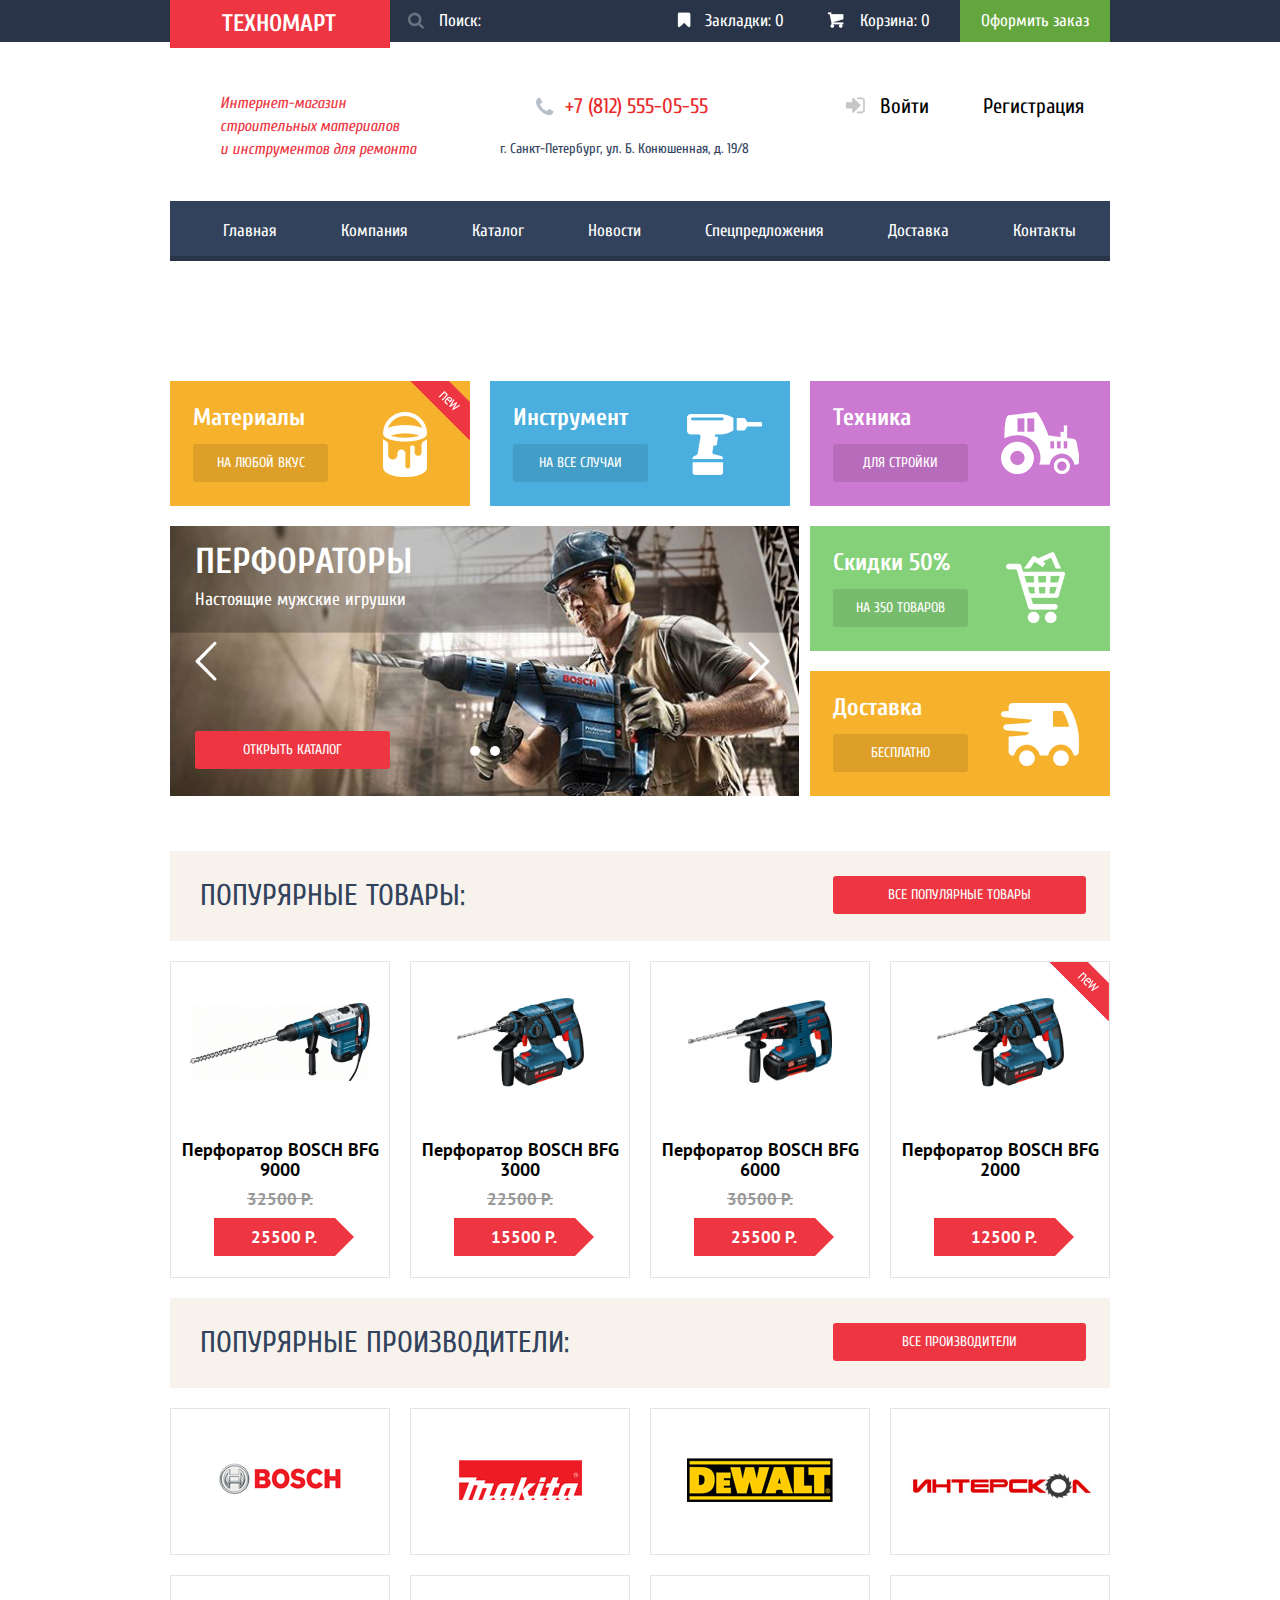
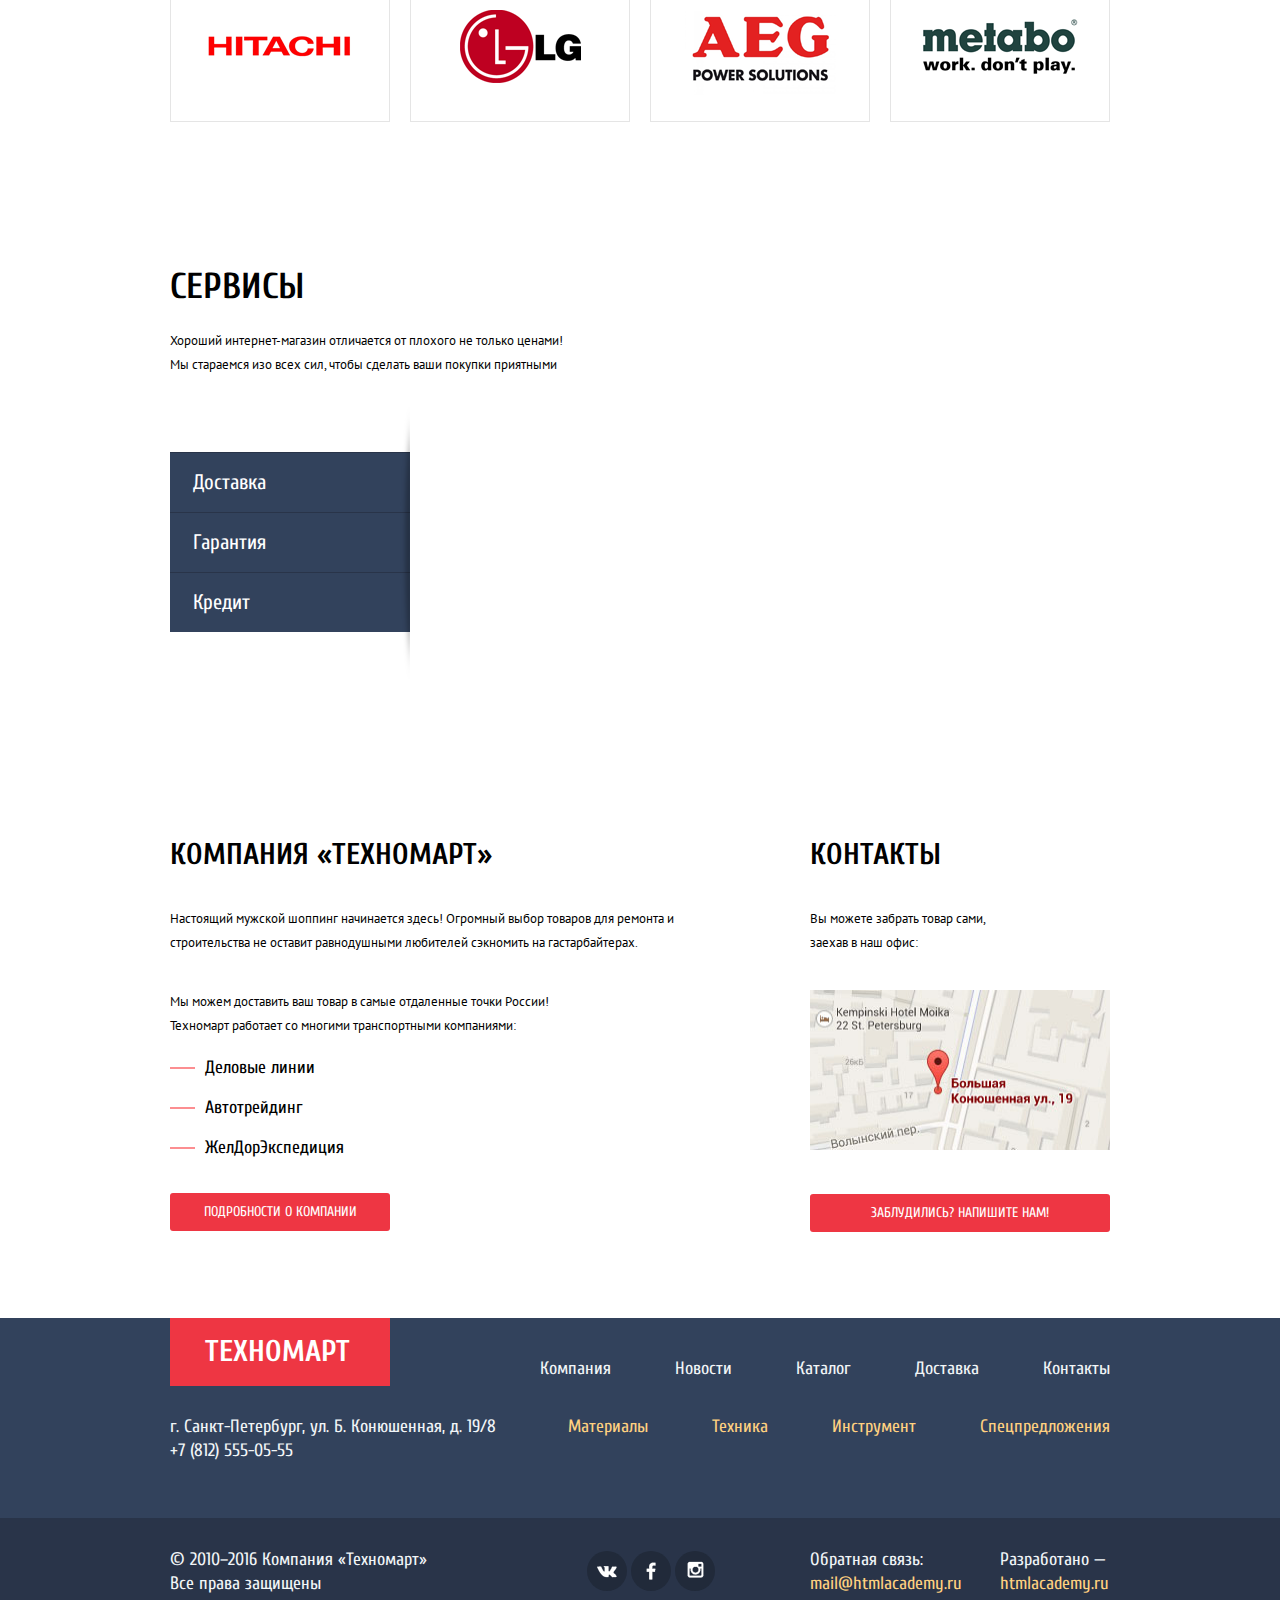
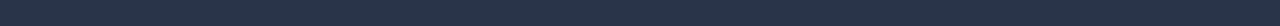
==== commit 8462c637: "smail fix" ====
--- a/index.html
+++ b/index.html
@@ -275,12 +275,14 @@
 					<label for="name">Ваше имя:</label>
 					<input type="text" name="name" id="name">
 				</div>
-				<div>
+				<div class="form-email">
 					<label for="email">Ваш e-mail:</label>
 					<input type="email" name="email" id="email">
 				</div>
-				<label for="comment">Текст письма</label>
-				<textarea name="comment" id="comment" rows="7"></textarea>
+				<div class="form-comment">
+					<label for="comment">Текст письма</label>
+					<textarea name="comment" id="comment" rows="7"></textarea>
+				</div>
 				<a href="#" class="btn">ОТПРАВИТЬ</a>
 			</form>
 		</div>
--- a/css/style.css
+++ b/css/style.css
@@ -1008,6 +1008,7 @@
 	background: #ee3643;
 }
 .modal-content {
+	display: none;
 	position: fixed;
 	top: 50%;
 	left: 50%;
@@ -1031,4 +1032,35 @@
 .modal-content .modal-content-close {
 	top: 16px;
 	right: 10px;
+}
+.modal-content label {
+	display: block;
+	font-size: 18px;
+	line-height: 24px;
+}
+.form-name, .form-email {
+	float: left;
+	margin-top: 55px;
+}
+.form-name {	
+	margin-left: 80px;
+}
+.form-email {
+	margin-left: 20px;
+}
+.modal-content input[type="text"],
+.modal-content input[type="email"] {
+	width: 186px;
+	margin-top: 5px;
+	padding-left: 15px;
+	padding-right: 15px;
+	padding-top: 4px;
+	padding-bottom: 4px;
+	border: 2px solid #d7dcde;
+	border-radius: 3px;
+	font-size: 13px;
+	line-height: 18px;
+}
+.form-comment {
+	float: left;
 }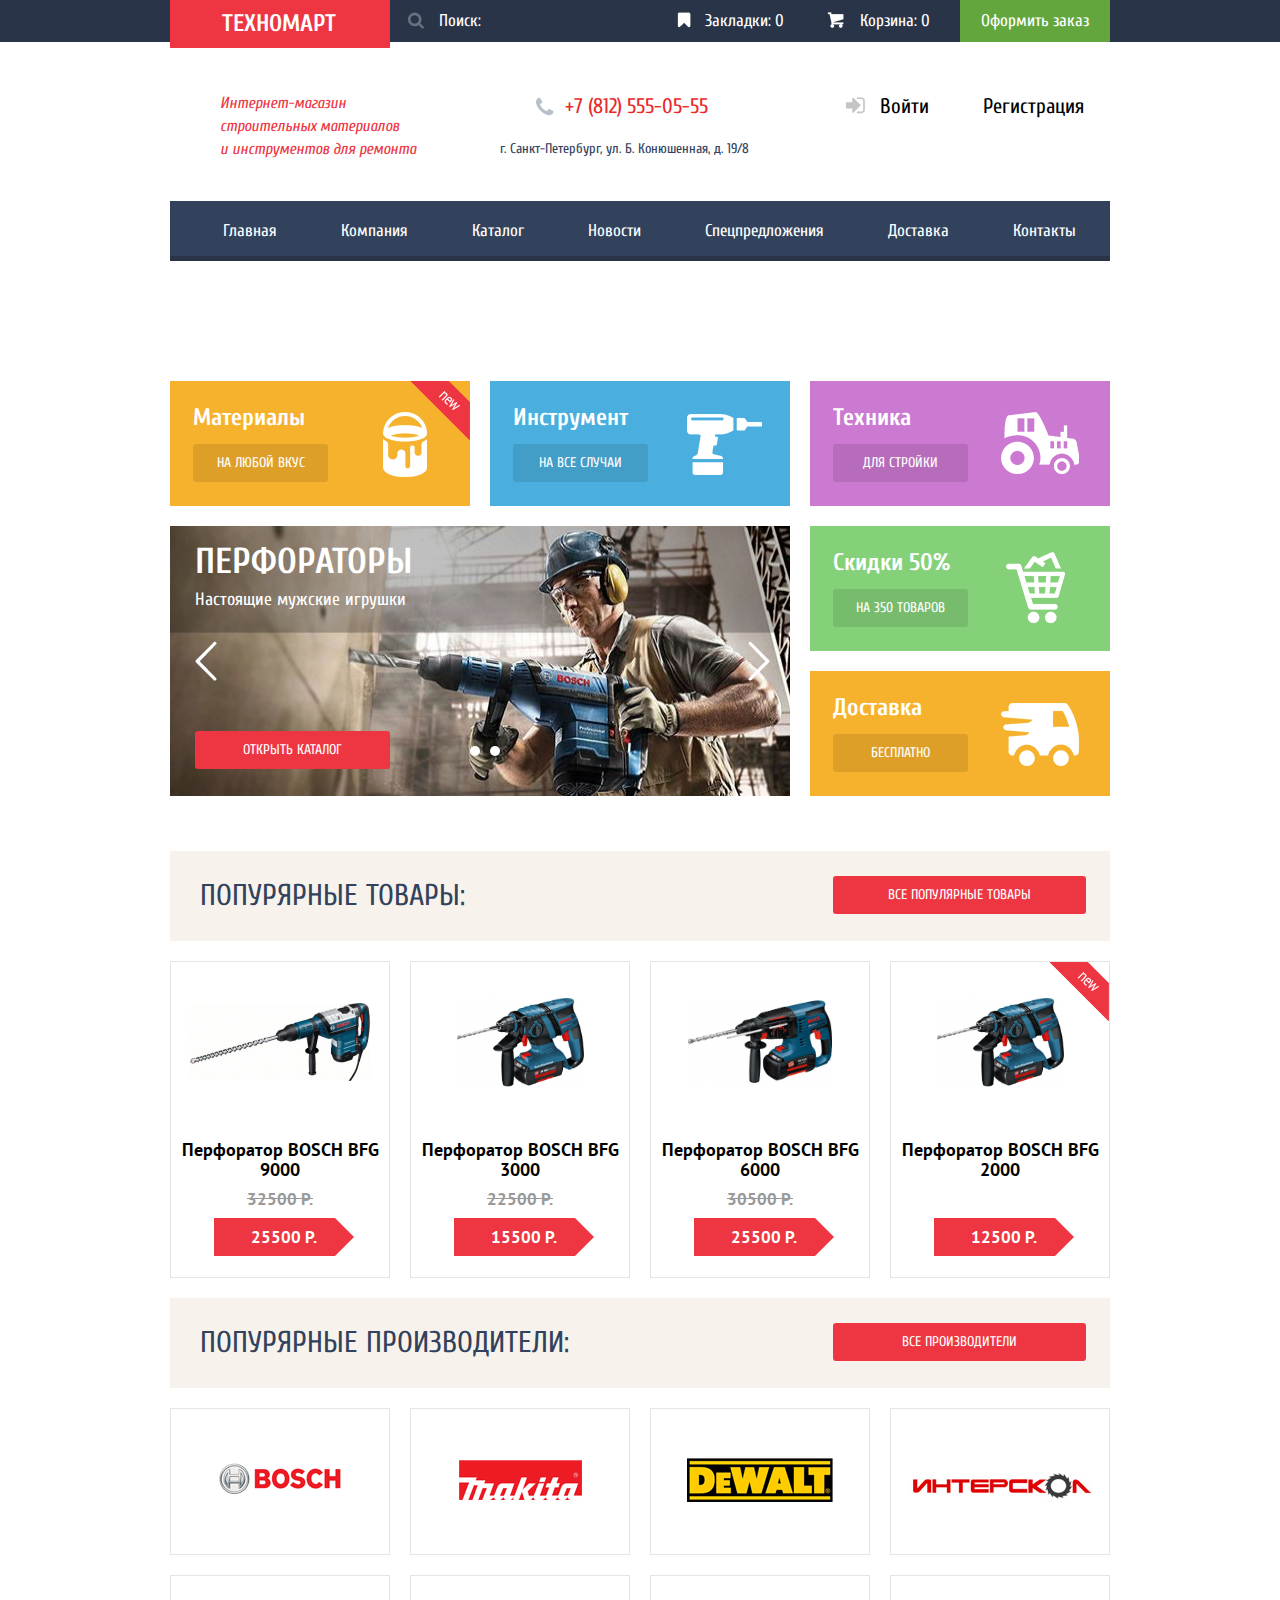
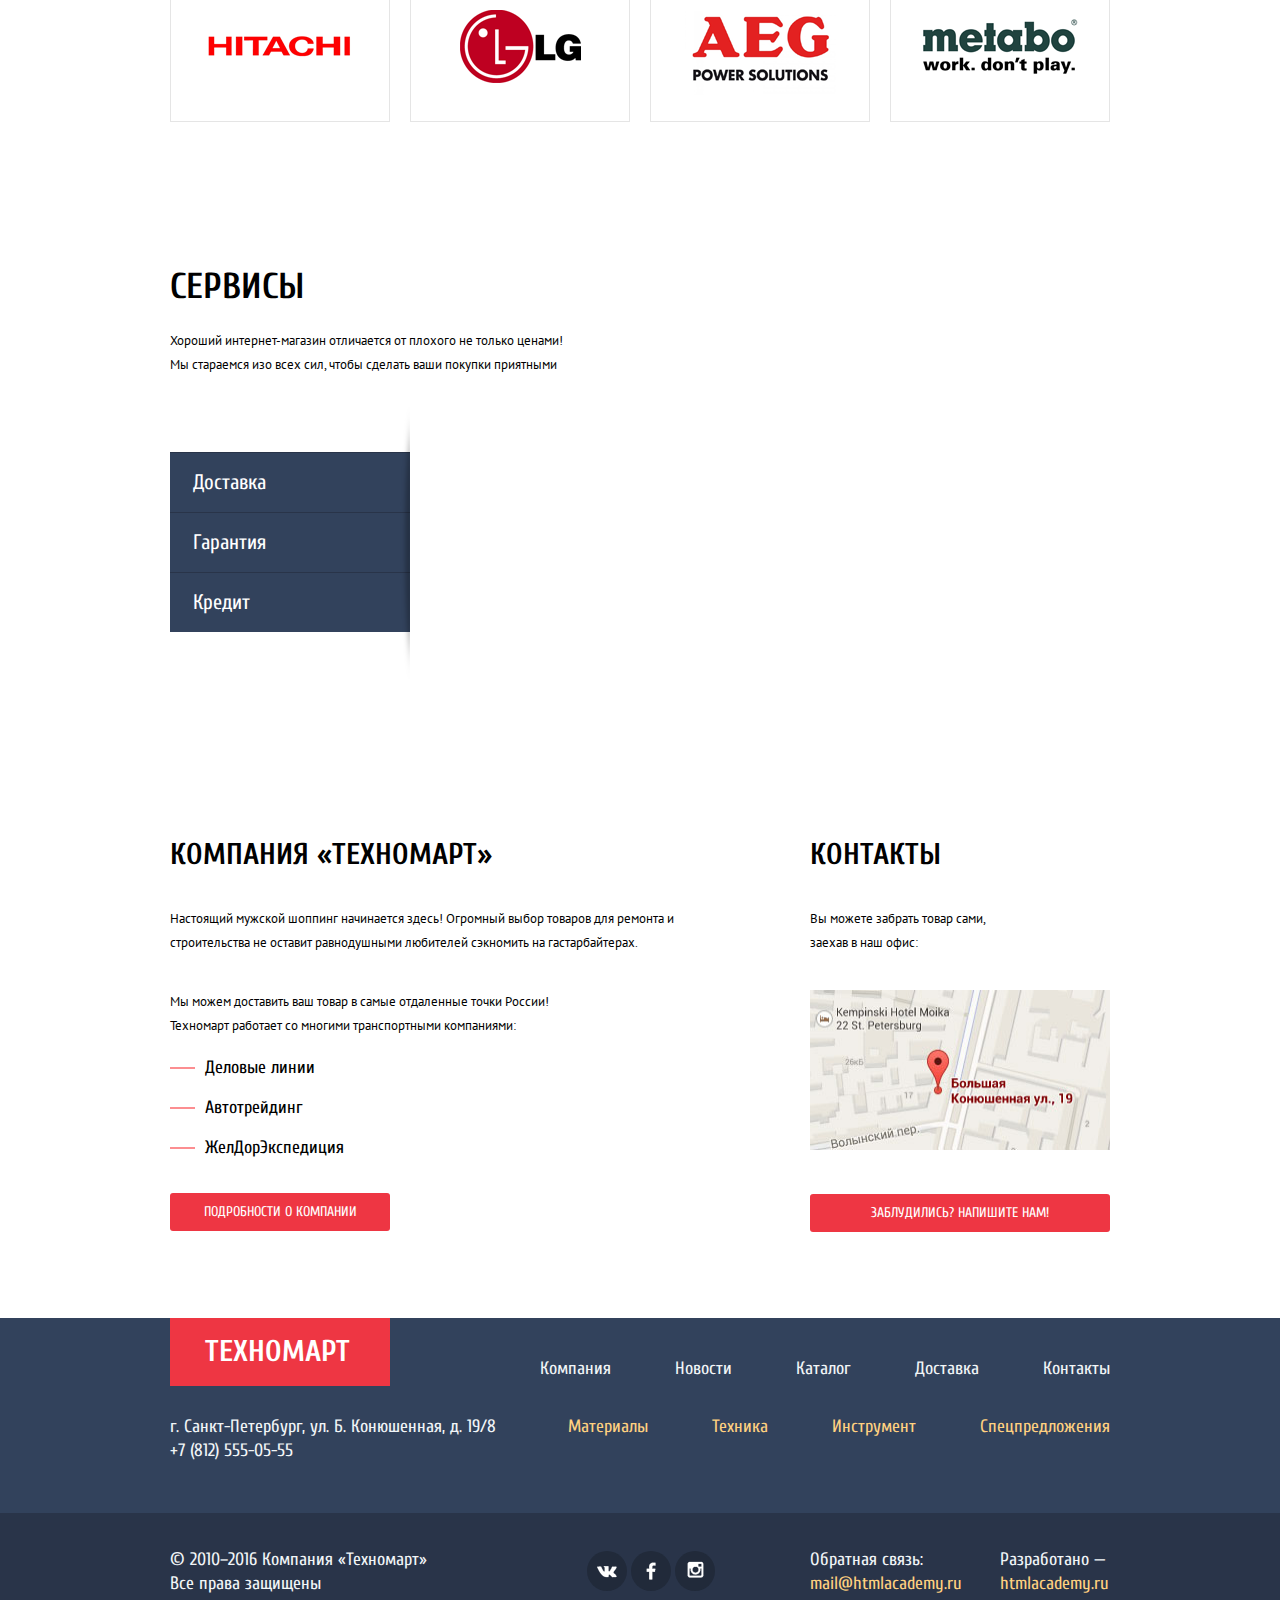
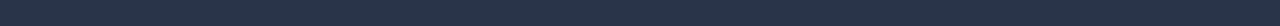
==== commit 49c1fd7b: "add catalog.html" ====
--- a/index.html
+++ b/index.html
@@ -43,7 +43,7 @@
 					<ul>
 						<li><a href="#">Главная</a></li>
 						<li><a href="#">Компания</a></li>
-						<li><a href="#">Каталог</a></li>
+						<li><a href="catalog.html">Каталог</a></li>
 						<li><a href="#">Новости</a></li>
 						<li><a href="#">Спецпредложения</a></li>
 						<li><a href="#">Доставка</a></li>
@@ -215,12 +215,12 @@
 						<h2>КОНТАКТЫ</h2>
 						<p>Вы можете забрать товар сами,<br> заехав в наш офис:</p>
 						<a href="#" class="map-mini"><img src="img/map.jpg" width="300" height="160" alt="Карта"></a>
-						<a class="btn" href="#">Заблудились? Напишите нам!</a>
+						<a class="btn write-to-us" href="#">Заблудились? Напишите нам!</a>
 					</section>
 				</article>
 			</div>
 		</main>
-		<footer class="footer-main">
+		<footer class="footer-main footer-main-top">
 			<div class="container">
 				<div class="footer-меню-first fixclear">
 					<div class="logo">ТЕХНОМАРТ</div>
@@ -241,6 +241,10 @@
 						<li><a href="#">Спецпредложения</a></li>
 					</ul>
 				</div>
+			</div>
+		</footer>
+		<footer class="footer-main footer-main-bottom">
+			<div class="container">
 				<div class="footer-меню-third fixclear">
 					<div>
 						<p>© 2010–2016 Компания «Техномарт»<br>Все права защищены</p>
@@ -271,20 +275,23 @@
 		<div class="modal-content">
 			<batton class="modal-content-close" type="batton" title="Закрить"></batton>
 			<form action="#" method="post">
-				<div class="form-name">
-					<label for="name">Ваше имя:</label>
-					<input type="text" name="name" id="name">
-				</div>
-				<div class="form-email">
-					<label for="email">Ваш e-mail:</label>
-					<input type="email" name="email" id="email">
-				</div>
-				<div class="form-comment">
-					<label for="comment">Текст письма</label>
-					<textarea name="comment" id="comment" rows="7"></textarea>
-				</div>
-				<a href="#" class="btn">ОТПРАВИТЬ</a>
+				<div class="form-position fixclear">
+					<div class="form-name">
+						<label for="name">Ваше имя:</label>
+						<input type="text" name="name" id="name" placeholder="Представьтесь, пожалуйста">
+					</div>
+					<div class="form-email">
+						<label for="email">Ваш e-mail:</label>
+						<input type="email" name="email" id="email" placeholder="Для отправки ответа">
+					</div>
+					<div class="form-comment">
+						<label for="comment">Текст письма</label>
+						<textarea name="comment" id="comment" placeholder="В свободной форме"></textarea>
+					</div>
+				</div>
+				<a href="#" class="btn form-btn">ОТПРАВИТЬ</a>
 			</form>
 		</div>
+	<script src="js/javascript.js"></script>
 	</body>
 	</html>--- a/css/style.css
+++ b/css/style.css
@@ -60,6 +60,15 @@
 .search::-webkit-input-placeholder {
 	color: #ffffff;
 }
+.search::-moz-placeholder {
+	color: #ffffff;
+}
+.search:-moz-placeholder {
+	color: #ffffff;
+}
+.search:-ms-input-placeholder {
+	color: #ffffff;
+}
 .icon-search:hover::after {
 	opacity: 1;
 }
@@ -76,6 +85,15 @@
 	outline-color: #ffffff;
 }
 .search:focus::-webkit-input-placeholder {
+	color: transparent;
+}
+.search:focus::-moz-placeholder {
+	color: transparent;
+}
+.search:focus:-moz-placeholder {
+	color: transparent;
+}
+.search:focus:-ms-input-placeholder {
 	color: transparent;
 }
 .order-menu ul {
@@ -342,6 +360,7 @@
 	position: absolute;
 	top: 0;
 	left: 0;
+	max-width: 100%;
 }
 .btn-slider {
 	position: absolute;
@@ -717,7 +736,8 @@
 	left: 150px;
 	width: 468px;
 	height: 261px;
-	background: url("../img/car.png") no-repeat;
+	background: url("../img/sprites.png") no-repeat;
+	background-position: 0 -630px;
 }
 .sub-menu .medal-img{
 	position: absolute;
@@ -725,7 +745,8 @@
 	left: 230px;
 	width: 389px;
 	height: 283px;
-	background: url("../img/medal.png") no-repeat;
+	background: url("../img/sprites.png") no-repeat;
+	background-position: 0 -57px;
 }
 .sub-menu .credit-img{
 	position: absolute;
@@ -733,7 +754,8 @@
 	left: 155px;
 	width: 465px;
 	height: 285px;
-	background: url("../img/credit.png") no-repeat;
+	background: url("../img/sprites.png") no-repeat;
+	background-position: 0 -341px;
 	z-index: 10;
 }
 .service-menu li:hover li{
@@ -819,9 +841,15 @@
 	margin-top: 40px;
 	margin-right: 0;
 }
-.footer-main {
+.footer-main-top {
 	margin-top: 86px;
-	background-image: linear-gradient(#32425c 65%, #293449 35%)
+	background: #32425c; 
+	padding-bottom: 50px;
+}
+.footer-main-bottom {
+	padding-top: 35px;
+	padding-bottom: 30px;
+	background: #293449;
 }
 .footer-main a,
 .footer-main p,
@@ -863,10 +891,6 @@
 }
 .footer-меню-second a {
 	color: #ffd180;
-}
-.footer-меню-third {
-	margin-top: 85px;
-	padding-bottom: 30px;
 }
 .footer-меню-third div {
 	float: left;
@@ -966,6 +990,9 @@
 	height: 100%;
 	background: rgba(0, 0, 0, 0.5);
 	z-index: 10;
+}
+.modal-overlay-show {
+	display: block;
 }
 .modal-content-map {
 	display: none;
@@ -978,6 +1005,9 @@
 	height: 445px;
 	box-shadow: 0 0 16px 5px rgba(35, 31, 32, 0.5);
 	z-index: 20;
+}
+.modal-content-map-show {
+	display: block;
 }
 .modal-content-close {
 	position: absolute;
@@ -1020,6 +1050,9 @@
 	box-shadow: 0 20px 40px 0 rgba(0, 1, 1, 0.75);
 	z-index: 30;
 }
+.modal-content-show {
+	display: block;
+}
 .modal-content::before {
 	content: "";
 	position: absolute;
@@ -1038,18 +1071,21 @@
 	font-size: 18px;
 	line-height: 24px;
 }
-.form-name, .form-email {
-	float: left;
+.form-position {
+	margin-left: 80px;
 	margin-top: 55px;
 }
-.form-name {	
-	margin-left: 80px;
+.form-name,
+.form-email,
+.form-comment {
+	float: left;	
 }
 .form-email {
 	margin-left: 20px;
 }
 .modal-content input[type="text"],
-.modal-content input[type="email"] {
+.modal-content input[type="email"],
+.modal-content textarea[name="comment"] {
 	width: 186px;
 	margin-top: 5px;
 	padding-left: 15px;
@@ -1062,5 +1098,16 @@
 	line-height: 18px;
 }
 .form-comment {
-	float: left;
+	margin-top: 20px;
+}
+.form-comment textarea[name="comment"] {
+	min-width: 426px;
+	max-width: 426px;
+	min-height: 102px;
+	max-height: 102px;
+}
+.form-btn {
+	margin-top: 75px;
+	margin-left: 80px;
+	margin-right: 80px;
 }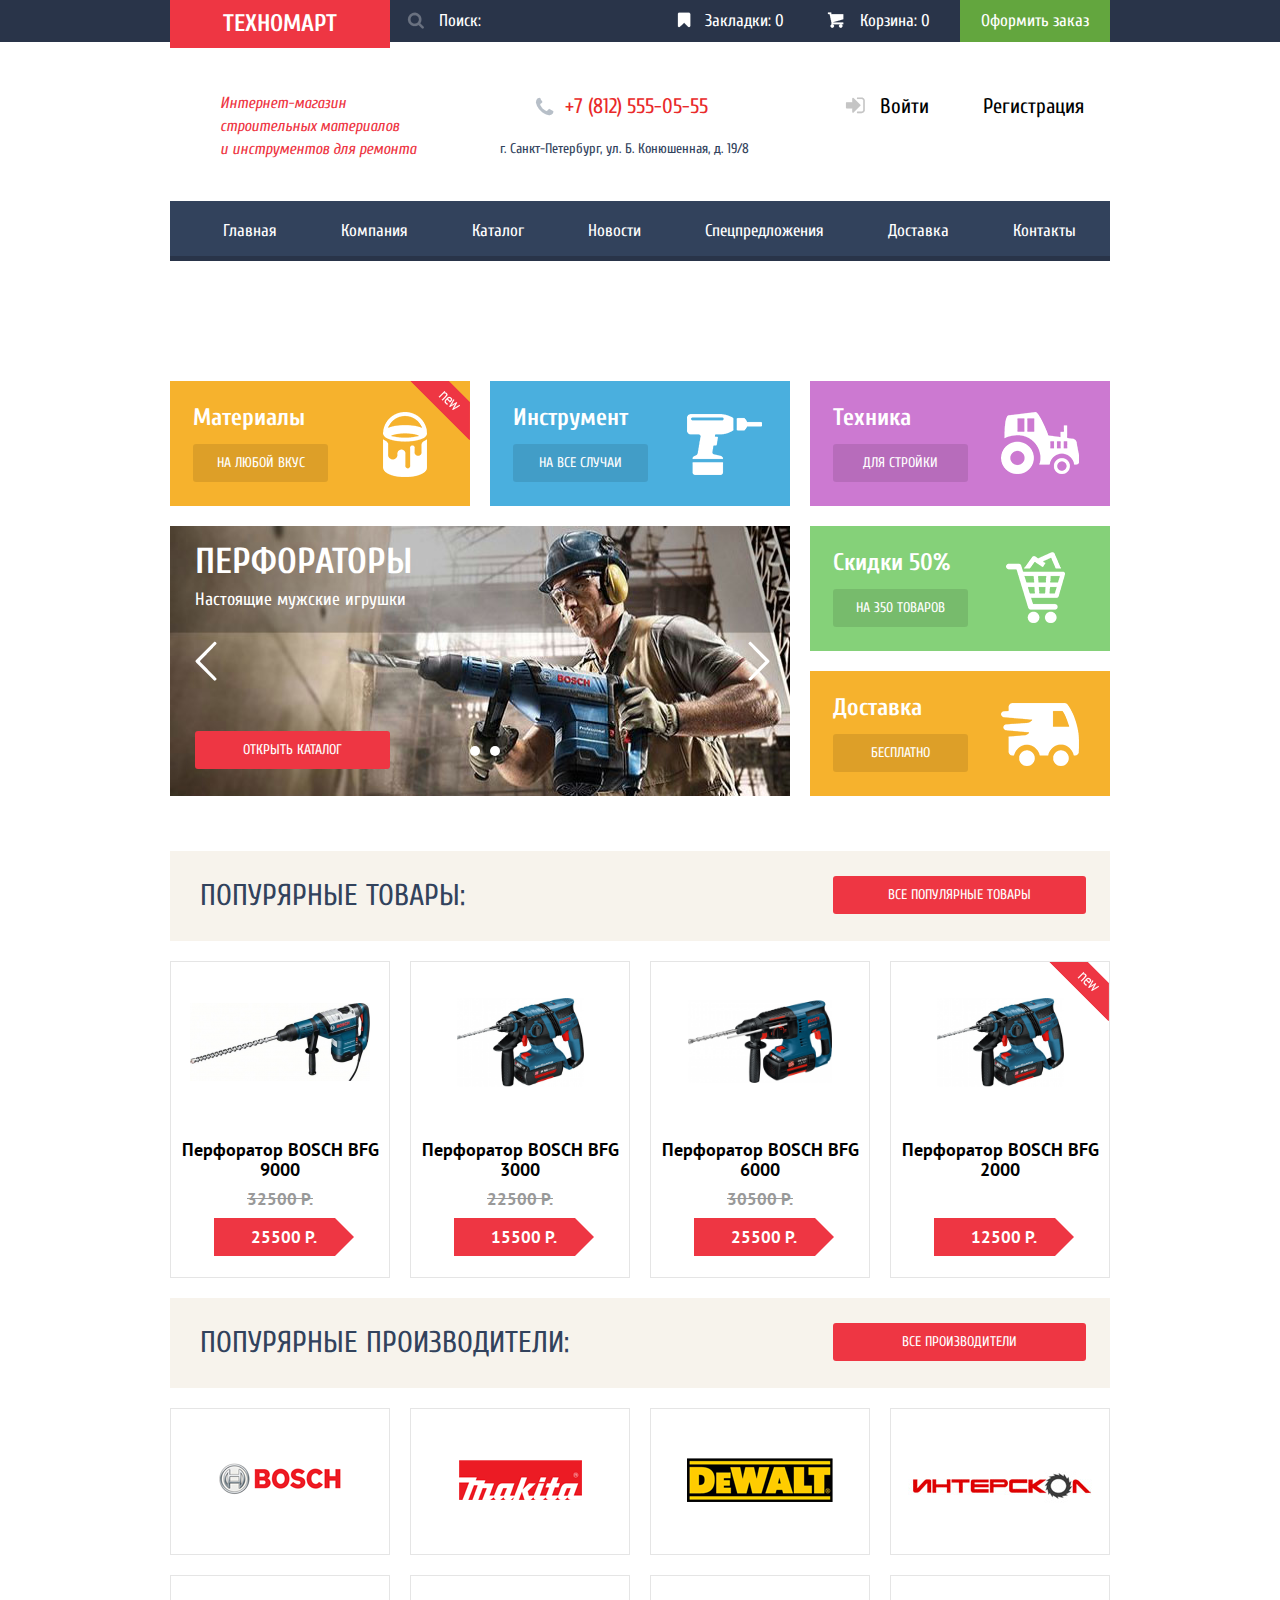
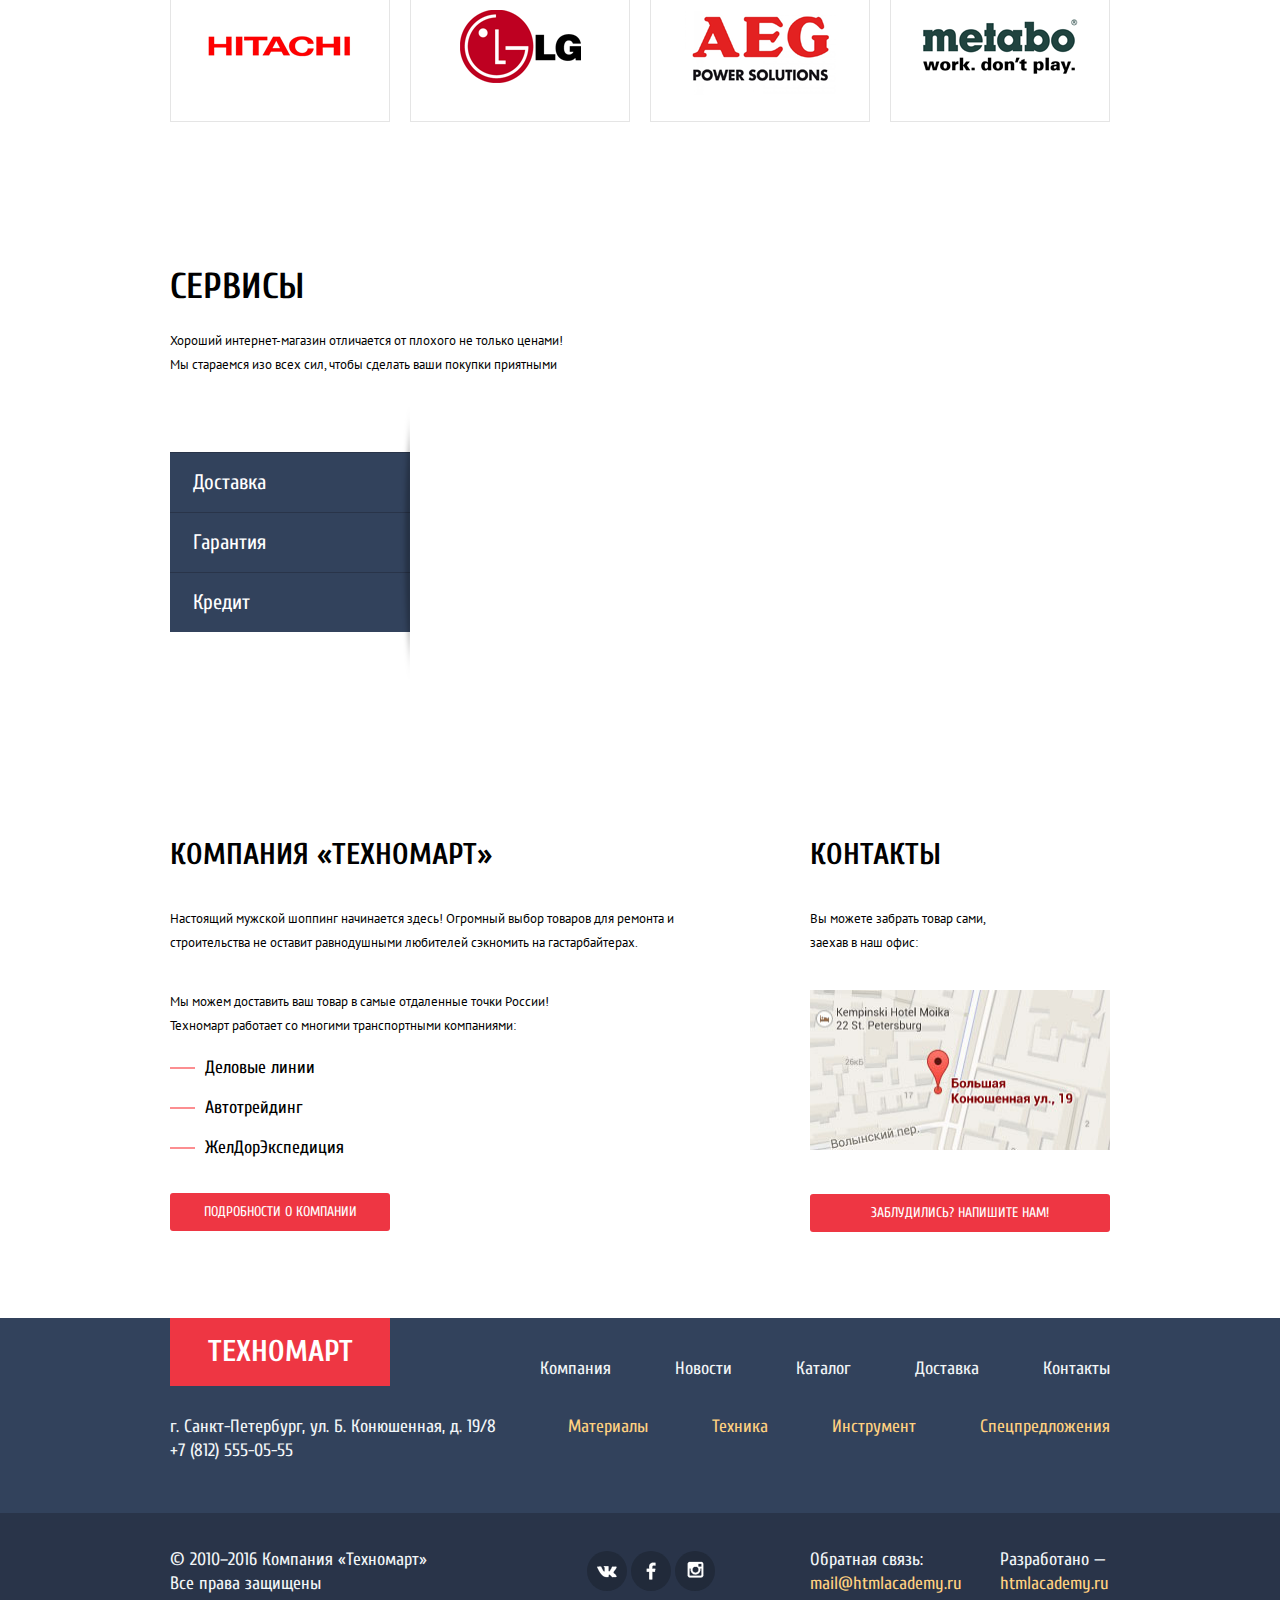
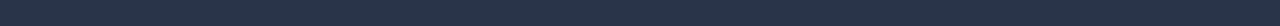
==== commit 11fd6dae: "finish" ====
--- a/index.html
+++ b/index.html
@@ -54,7 +54,7 @@
 		<main>
 			<div class="container fixclear">
 				<section class="services">
-					<div class="services-Materials services-position-img">
+					<div class="services-Materials services-position-img new-img">
 						<h2>Материалы</h2>
 						<a href="#" class="btn btn-services">на любой вкус</a>
 					</div>
@@ -101,7 +101,7 @@
 								<img src="img/snippet-32961.png" width="180" height="160" alt="Перфоратор BOSCH BFG 9000">
 							</div>
 							<div class="goods-shade">
-								<a href="#">КУПИТЬ</a>
+								<a href="#" class="buy">КУПИТЬ</a>
 								<a href="#">В ЗАКЛАДКИ</a>
 							</div>
 							<h3>Перфоратор BOSCH BFG 9000</h3>
@@ -113,7 +113,7 @@
 								<img src="img/snippet-18927.png" width="127" height="113" alt="Перфоратор BOSCH BFG 3000">
 							</div>
 							<div class="goods-shade">
-								<a href="#">КУПИТЬ</a>
+								<a href="#" class="buy">КУПИТЬ</a>
 								<a href="#">В ЗАКЛАДКИ</a>
 							</div>
 							<h3>Перфоратор BOSCH BFG 3000</h3>
@@ -125,19 +125,19 @@
 								<img src="img/snippet-945.png" width="144" height="128" alt="Перфоратор BOSCH BFG 6000">
 							</div>
 							<div class="goods-shade">
-								<a href="#">КУПИТЬ</a>
+								<a href="#" class="buy">КУПИТЬ</a>
 								<a href="#">В ЗАКЛАДКИ</a>
 							</div>
 							<h3>Перфоратор BOSCH BFG 6000</h3>
 							<span>30500 Р.</span>
 							<b class="price">25500 Р.</b>
 						</div>
-						<div class="goods">
+						<div class="goods new-img">
 							<div class="goods-img">
 								<img src="img/snippet-18927.png" width="127" height="113" alt="Перфоратор BOSCH BFG 2000">
 							</div>
 							<div class="goods-shade">
-								<a href="#">КУПИТЬ</a>
+								<a href="#" class="buy">КУПИТЬ</a>
 								<a href="#">В ЗАКЛАДКИ</a>
 							</div>
 							<h3>Перфоратор BOSCH BFG 2000</h3>
@@ -227,7 +227,7 @@
 					<ul>
 						<li><a href="#">Компания</a></li>
 						<li><a href="#">Новости</a></li>
-						<li><a href="#">Каталог</a></li>
+						<li><a href="catalog.html">Каталог</a></li>
 						<li><a href="#">Доставка</a></li>
 						<li><a href="#">Контакты</a></li>
 					</ul>
@@ -292,6 +292,17 @@
 				<a href="#" class="btn form-btn">ОТПРАВИТЬ</a>
 			</form>
 		</div>
+		<div class="modal-content add-goods">
+			<batton class="modal-content-close" type="batton" title="Закрить"></batton>
+			<div class="title-add-goods">
+				<span class="img-add-goods"></span>
+				<span class="text-add-goods">Товар добавлен в корзину!</span>
+			</div>
+			<div class="btn-add-goods">
+				<a href="#" class="btn">ОФОРМИТЬ ЗАКАЗ</a>
+				<a href="#" class="btn btn-2">ПРОДОЛЖИТЬ ПОКУПКИ</a>			
+			</div>
+		</div>
 	<script src="js/javascript.js"></script>
 	</body>
 	</html>--- a/css/style.css
+++ b/css/style.css
@@ -16,15 +16,15 @@
 }
 .logo {
 	float: left;
-	width: 168px;
+	width: 220px;
 	padding-top: 12px;
 	padding-bottom: 12px;
-	padding-left: 52px;
 	font-size: 24px;
 	font-weight: bold;
 	line-height: 24px;
 	background: #ee3643;
 	color: #ffffff;
+	text-align: center;
 }
 .order-menu .logo{
 	position: absolute;
@@ -353,9 +353,6 @@
 .btn-services:active {
 	background: rgba(0, 0, 0, 0.3);
 }
-.services-position-img {
-	position: relative;
-}
 .services-slider img{
 	position: absolute;
 	top: 0;
@@ -420,8 +417,7 @@
 	display: none;
 }
 /*new для товара*/
-.services-Materials::before,
-.goods:last-child::after {
+.new-img::before {
 	content: "";
 	position: absolute;
 	top: 0;
@@ -504,12 +500,13 @@
 	margin-right: 20px;
 	border: 1px solid #e5e5e5;
 }
-.products-items div:last-child {
+.products-items .goods:last-child,
+.catalog-item .goods:nth-child(3n) {
 	margin-right: 0;
 }
-
-.goods:last-child {
-	position: relative;
+.goods {
+	position: relative;
+	min-height: 315px;
 }
 .goods-img{
 	display: flex;
@@ -610,7 +607,7 @@
 	background-image: linear-gradient(to right, #ee3643 121px, transparent 19px);
 	color: #ffffff;	
 }
-.goods:last-child .price{
+.goods h3 + .price{
 	margin-top: 38px;
 }
 .goods .price::after {
@@ -633,7 +630,7 @@
 	float: left;
 	display: table;
 	width: 218px;
-	min-height: 145px;
+	height: 145px;
 	margin-right: 20px;
 	margin-bottom: 20px;
 	border: 1px solid #e5e5e5;
@@ -859,12 +856,12 @@
 	color: #f1f5f7;
 }
 .footer-main .logo {
-	width: 185px;
+	width: 220px;
 	padding-top: 19px;
 	padding-bottom: 19px;
-	padding-left: 35px;
 	font-size: 30px;
 	line-height: 30px;
+	text-align: center;
 }
 .footer-меню-first ul,
 .footer-меню-second ul {
@@ -1045,7 +1042,7 @@
 	margin-top: -215px;
 	margin-left: -310px;
 	width: 620px;
-	height: 430px;
+	min-height: 430px;
 	background: #ffffff;
 	box-shadow: 0 20px 40px 0 rgba(0, 1, 1, 0.75);
 	z-index: 30;
@@ -1110,4 +1107,438 @@
 	margin-top: 75px;
 	margin-left: 80px;
 	margin-right: 80px;
+}
+/*Сторінка каталогу*/
+a.logo {
+	width: 220px;
+	padding-left: 0;
+	line-height: 24px;
+}
+a.logo:active {
+	opacity: 1;
+}
+a.logo:hover {
+	background: #ee3643;
+}
+.breadcrumbs {
+	margin-top: 80px;
+}
+.breadcrumbs ul {
+	margin: 0;
+	padding: 0;	
+}
+.breadcrumbs li {
+	position: relative;
+	display: inline-block;
+	padding-right: 38px;
+	list-style: none;
+}
+.breadcrumbs li::before {
+	content: "";
+	position: absolute;
+	top: 4px;
+	left: -20px;
+	width: 1px;
+	height: 8px;
+	background: #c1c6ce;
+	transform: rotate(135deg);
+}
+.breadcrumbs li::after {
+	content: "";
+	position: absolute;
+	top: 9px;
+	left: -20px;
+	width: 1px;
+	height: 8px;
+	background: #c1c6ce;
+	transform: rotate(45deg);
+}
+.breadcrumbs li:first-child::before,
+.breadcrumbs li:first-child::after {
+	display: none;
+}
+.hyper-home {
+	display: block;
+	position: relative;
+	width: 15px;
+	height: 12px;
+	background: url("../img/sprites.png") no-repeat;
+	background-position: -63px -38px;	
+}
+.breadcrumbs a{
+	font-family: 'PT Sans', sans-serif;
+	font-size: 13px;
+	line-height: 18px;
+	color: #000000;
+}
+.style-h1 {
+	margin-top: 50px;
+	margin-left: 30px;
+	font-size: 30px;
+	line-height: 40px;
+	color: #32425c;
+}
+.catalog {
+	margin-top: 50px;
+}
+.filter {
+	float: left;
+	width: 220px;
+}
+.filter-span {
+	display: block;
+	padding-top: 10px;
+	padding-bottom: 10px;
+	padding-left: 10px;
+	font-family: 'PT Sans', sans-serif;
+	font-size: 13px;
+	line-height: 18px;
+	background: #f7f3ec;
+	color: #000000;
+}
+.filter-position {
+	padding-bottom: 25px;
+	border-bottom: 1px solid #e5e5e5;
+}
+/*не працює .filter-position:last-child*/
+.filter-radio {
+	border-bottom: none;
+}
+.h3-style {
+	font-family: 'PT Sans', sans-serif;
+	font-size: 17px;
+	line-height: 30px;
+	font-weight: bold;
+	text-transform: uppercase;
+}
+.steps-color {
+	position: relative;
+	min-height: 80px;
+	background: #f7f3ec;
+}
+.steps-circle {
+	position: relative;
+	display: inline-block;
+	margin-top: 30px;
+	margin-left: 20px;
+	width: 20px;
+	height: 20px;
+	border-radius: 50%;
+	background: #ffffff;
+	box-shadow: 0 1px 0 0 #ababab;
+	z-index: 20;
+}
+.steps-circle:first-child {
+	margin-right: 100px;
+}
+.steps-circle::before {
+	content: "";
+	position: absolute;
+	margin-top: 8px;
+	margin-left: 8px;
+	width: 4px;
+	height: 4px;
+	border-radius: 50%;
+	background: #ababab;
+}
+.steps-line {
+	position: absolute;
+	top: 39px;
+	left: 20px;
+	width: 180px;
+	height: 2px;
+	background-image: linear-gradient(to right, #00ca74 150px, #d7dcde 30px);
+	z-index: 0;
+}
+.filter-namber {
+	margin-top: 10px;
+}
+.filter-namber input[type="namber"] {
+	width: 85px;
+	height: 38px;
+	padding: 0;
+	padding-left: 5px;
+	padding-right: 5px;
+	background: #f7f3ec;
+	border: 0;
+	font-family: 'PT Sans', sans-serif;
+	font-size: 17px;
+	line-height: 24px;
+	text-align: center;
+}
+.filter-namber span {
+	margin-left: 7px;
+	margin-right: 8px;
+}
+.checkbox-group label,
+.radio-group label{
+	display: block;
+	position: relative;
+	margin-top: 20px;
+	padding-left: 35px;
+	font-family: 'PT Sans', sans-serif;
+	font-size: 15px;
+	line-height: 20px;
+	cursor: pointer;
+}
+.checkbox-group input[type="checkbox"],
+.radio-group input[type="radio"] {
+	display: none;
+}
+.checkbox-indicator,
+.radio-indicator {
+	display: inline-block;
+	position: absolute;
+	left: 0;
+	top: -1px;
+	width: 18px;
+	height: 18px;
+	border: 2px solid #c1c1c1;
+	border-radius: 3px;
+}
+.checkbox-group input[type="checkbox"]:checked + .checkbox-indicator::before,
+.checkbox-group input[type="checkbox"]:checked + .checkbox-indicator::after {
+	content: "";
+	position: absolute;
+	top: 4px;
+	left: 4px;
+	background: #c1c1c1;
+	transform: rotate(135deg);
+}
+.checkbox-group input[type="checkbox"]:checked + .checkbox-indicator::before{
+	width: 22px;
+	height: 5px;
+	box-shadow: 
+		0 2px 0 0 #ffffff,
+		0 -2px 0 0 #ffffff;
+}
+.checkbox-group input[type="checkbox"]:checked + .checkbox-indicator::after{
+	width: 5px;
+	height: 12px;
+}
+.radio-indicator {
+	top: -2px;
+	border-radius: 50%;
+	border-width: 3px;
+}
+.radio-group input[type="radio"]:checked + .radio-indicator::before {
+	content: "";
+	position: absolute;
+	top: 4px;
+	left: 4px;
+	width: 10px;
+	height: 10px;
+	background: #c1c1c1;
+	border-radius: 50%;
+}
+.filter-btn {
+	display: inline-block;
+	width: 140px;
+	padding-top: 10px;
+	padding-bottom: 10px;
+	border-radius: 2px;
+	border: 1px solid #e5e5e5;
+	text-align: center;
+	font-family: 'PT Sans', sans-serif;
+	font-size: 13px;
+	line-height: 18px;
+	cursor: pointer;
+}
+.catalog-item {
+	float: left;
+	margin-left: 20px;
+	width: 700px;
+}
+.catalog-sort {
+	min-height: 18px;
+	padding-top: 10px;
+	padding-bottom: 10px;
+	background: #f7f3ec;
+}
+.catalog-sort ul {
+	margin: 0;
+	padding: 0;
+	font-size: 0;
+}
+.catalog-sort ul > li {
+	display: inline-block;
+	list-style: none;
+}
+.catalog-sort span, 
+.catalog-sort a {
+	font-family: 'PT Sans', sans-serif;
+	font-size: 13px;
+	line-height: 18px;
+	color: #000000;	
+}
+.catalog-sort span {
+	padding-left: 20px;
+	padding-right: 20px;
+}
+.catalog-sort a {
+	opacity: 0.3;
+	border-bottom: 1px dotted #ee3643;
+}
+.catalog-sort-prise {
+	margin-left: 120px;
+}
+.catalog-sort-type {
+	margin-left: 70px;
+}
+.catalog-sort-functional {
+	margin-left: 65px;
+}
+a.catalog-sort-btn {
+	display: block;
+	opacity: 1;
+	border: 10px solid #c6c2bd;
+	border-top-width: 0;
+	border-left-width: 5px;
+	border-right-width: 5px;
+	border-right-color: transparent;
+	border-left-color: transparent; 
+}
+a.catalog-sort-top {
+	margin-left: 46px;
+}
+a.catalog-sort-bottom {
+	margin-left: 20px;
+	transform: rotate(180deg);
+}
+.catalog-sort a:hover {
+	color: #000000;
+	border-bottom: 1px solid #ee3643;
+	opacity: 1;
+}
+.catalog-sort a:focus {
+	color: #ee3643;
+	border: none;
+	opacity: 1;
+}
+a.catalog-sort-btn:hover {
+	border: 10px solid #000000;
+	border-top-width: 0;
+	border-left-width: 5px;
+	border-right-width: 5px;
+	border-right-color: transparent;
+	border-left-color: transparent; 
+}
+a.catalog-sort-btn:focus {
+	border: 10px solid #ee3643;
+	border-top-width: 0;
+	border-left-width: 5px;
+	border-right-width: 5px;
+	border-right-color: transparent;
+	border-left-color: transparent; 
+}
+.pagination-catalog {
+	margin-top: 55px;
+	margin-left: 240px;
+	font-size: 0;
+}
+.pagination-catalog a {
+	display: inline-block;
+	padding-top: 9px;
+	padding-bottom: 9px;
+	padding-right: 15px;
+	padding-left: 15px;
+	margin-right: 10px;
+	font-family: 'PT Sans', sans-serif;
+	font-size: 13px;
+	line-height: 18px;
+	color: #000000;
+	border: 1px solid #e5e5e5;
+	border-radius: 2px;
+}
+.pagination-catalog .next {
+	padding-left: 30px;
+	padding-right: 30px;
+}
+a.this-page {
+	background: #ee3643;
+	border-color: #ee3643;
+	color: #ffffff;
+	cursor: default;
+}
+.pagination-catalog a:hover {
+	border-color: #bdc6ca;
+}
+.pagination-catalog a:active {
+	border-color: #ee3643;
+}
+a.this-page:hover {
+	border-color: #ee3643;
+}
+.h2-style {
+	margin-top: 120px;
+	font-weight: normal;
+	font-size: 30px;
+	line-height: 40px;
+}
+.p-style {
+	font-family: 'PT Sans', sans-serif;
+	font-size: 13px;
+	line-height: 24px;
+}
+.add-goods {
+	display: none;
+	min-height: 282px;
+}
+.add-goods-show {
+	display: block;
+}
+.title-add-goods {
+	display: inline-table;
+	margin-top: 55px;
+	margin-left: 80px;
+}
+.img-add-goods {
+	display: inline-block;
+	position: relative;
+	width: 65px;
+	height: 65px;
+	background: #63a63e;
+	border-radius: 50%
+}
+.img-add-goods::before,
+ .img-add-goods::after {
+	content: "";
+	position: absolute;
+	background: #ffffff;
+	transform: rotate(135deg);
+}
+.img-add-goods::before {
+	width: 34px;
+	height: 6px;
+	top: 31px;
+	left: 24px;
+}
+.img-add-goods::after {
+	width: 6px;
+	height: 20px;
+	top: 30px;
+	left: 22px;
+}
+.text-add-goods {
+	display: table-cell;
+	padding-left: 35px;
+	font-size: 30px;
+	line-height: 40px;
+	vertical-align: middle;
+}
+.btn-add-goods {
+	margin-top: 90px;
+	margin-left: 80px;
+}
+.btn-add-goods .btn {
+	float: left;
+	width: 220px;
+}
+.btn-2 {
+	margin-left: 20px;
+	background: transparent;
+	color: #000000;
+}
+.btn-2:hover {
+	background: none;
 }